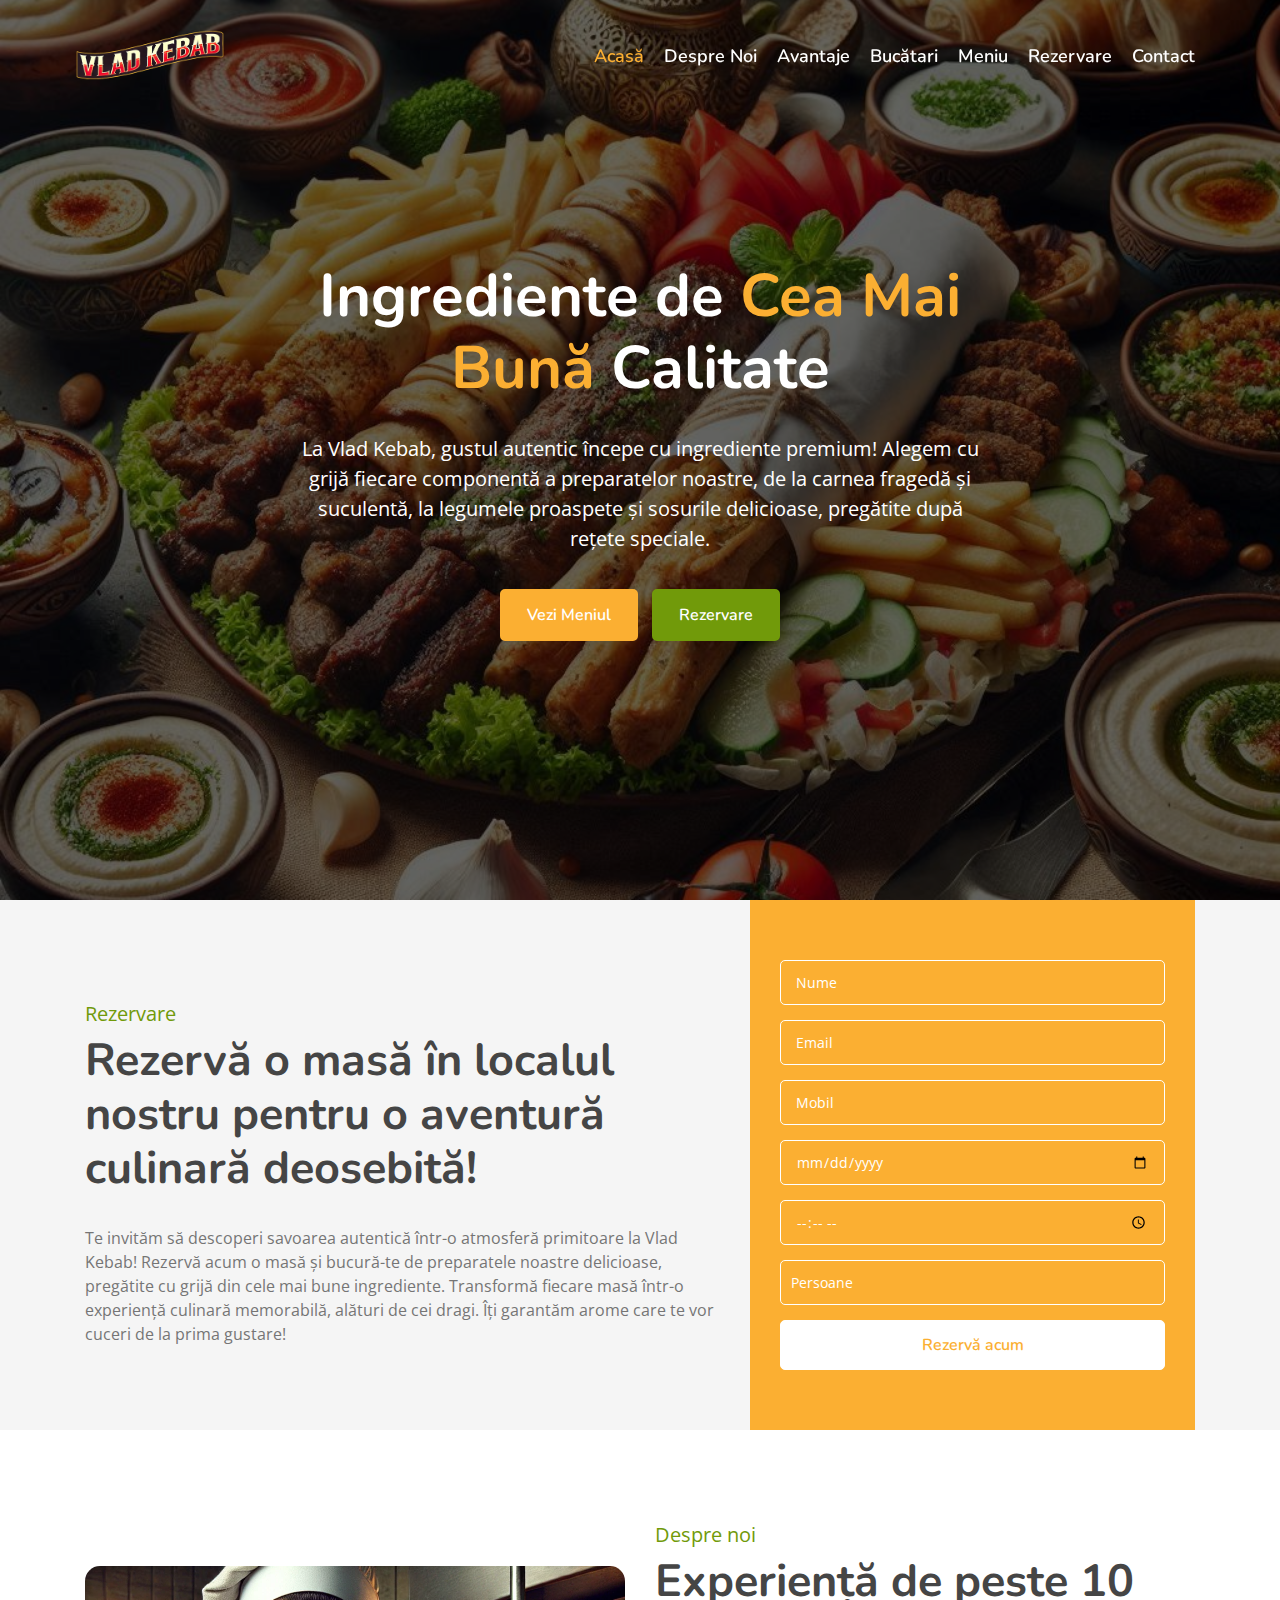
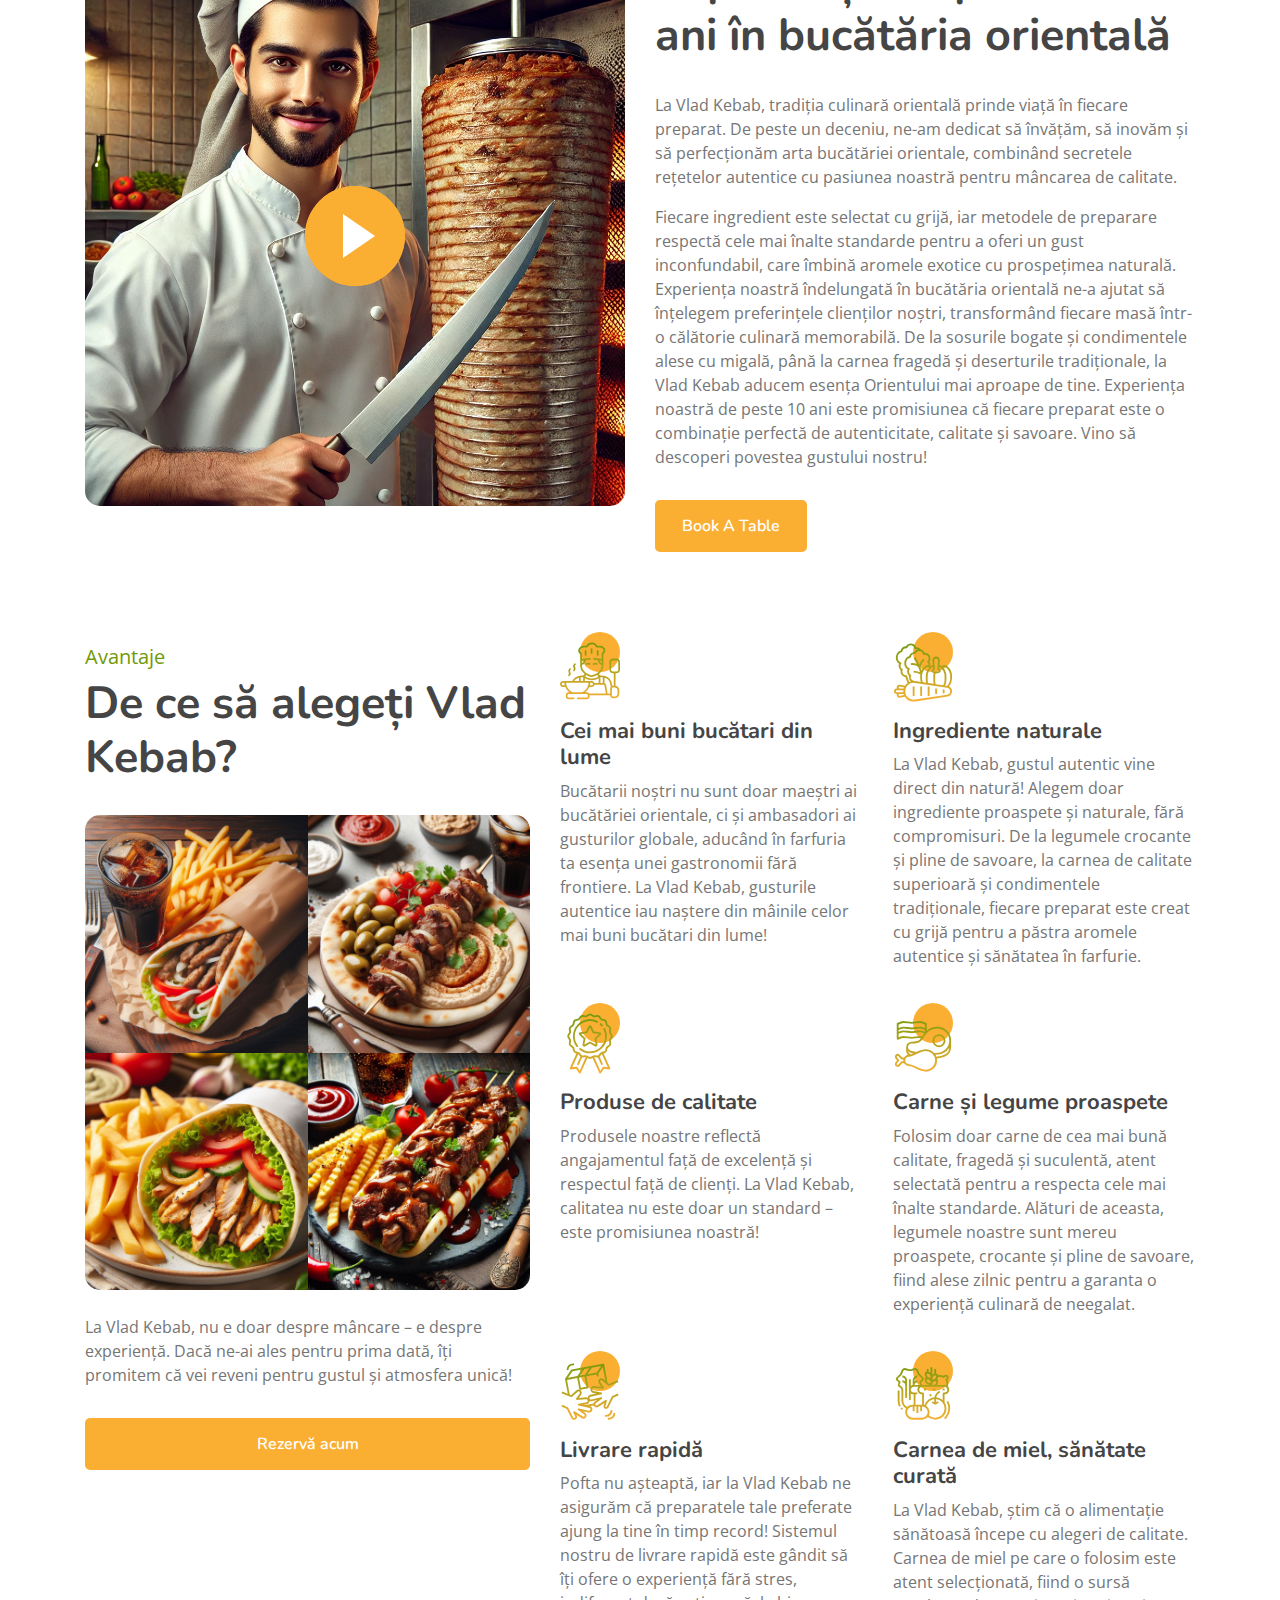
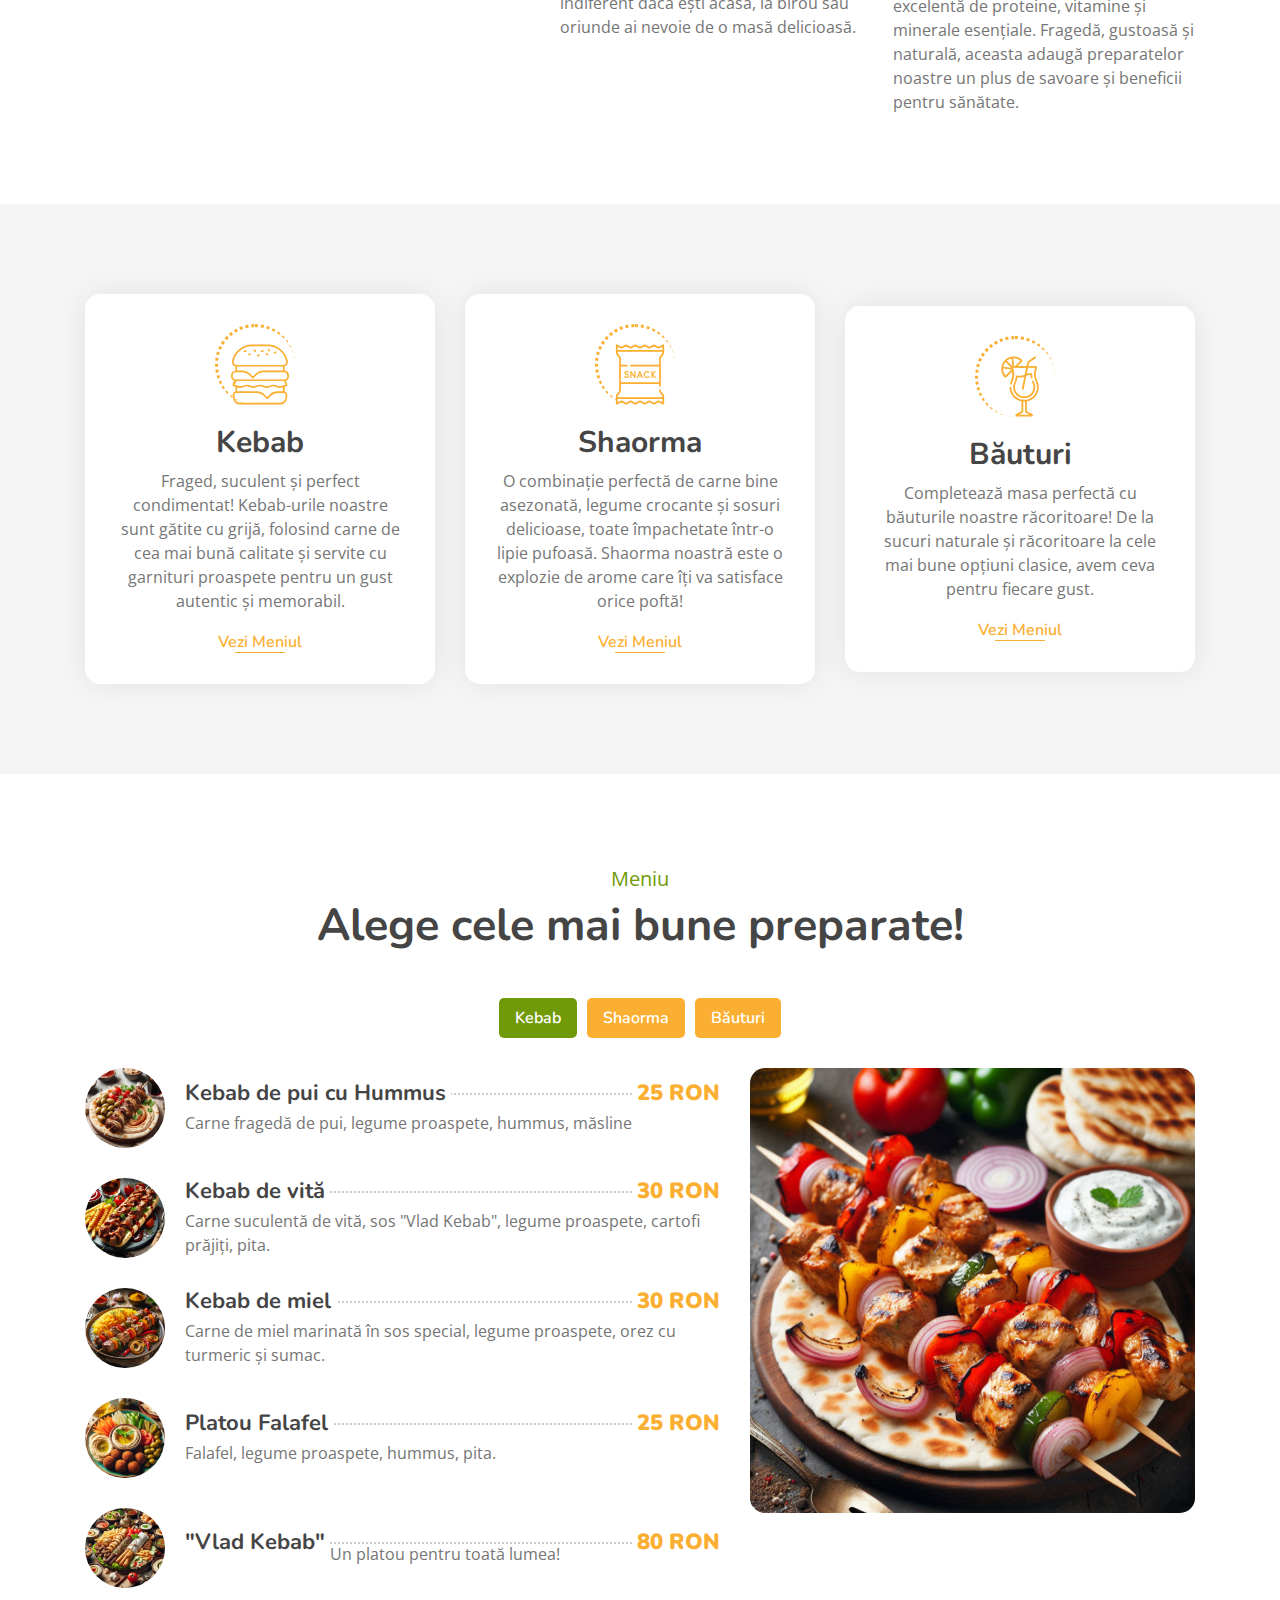
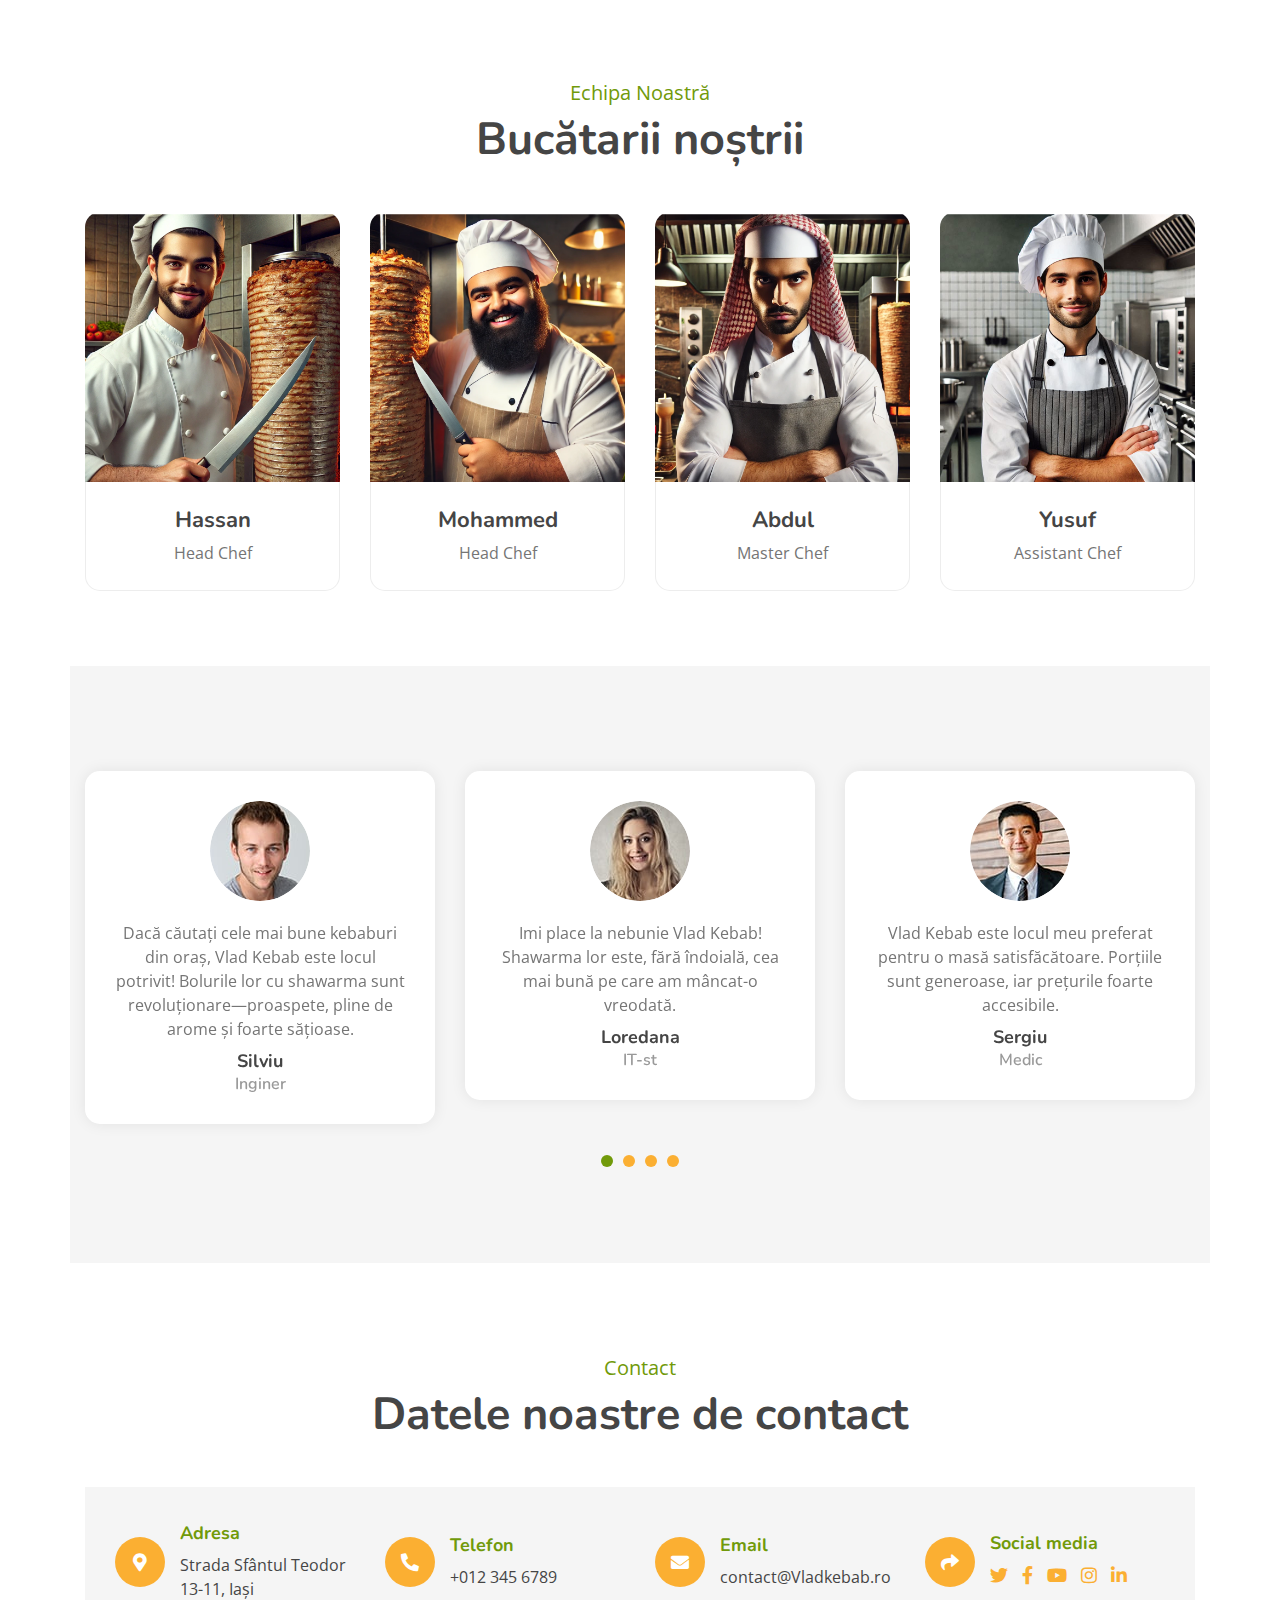
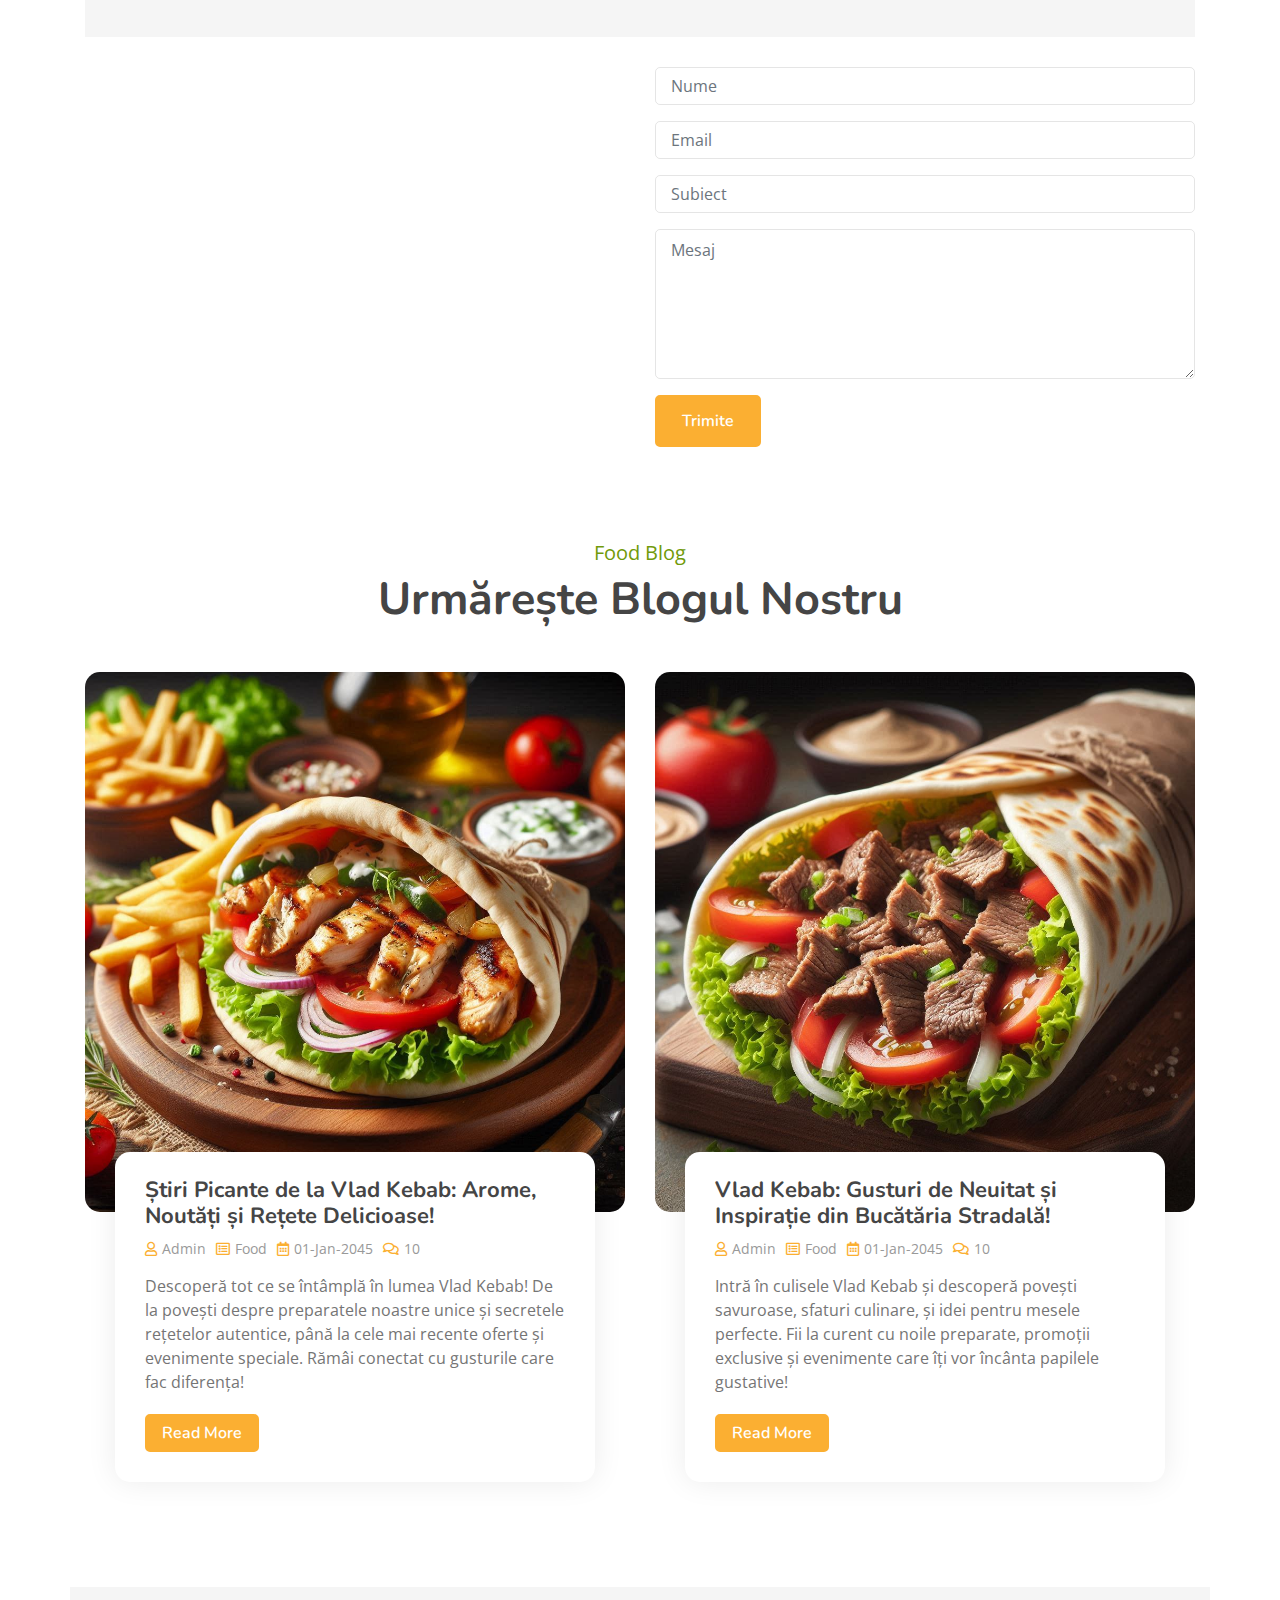
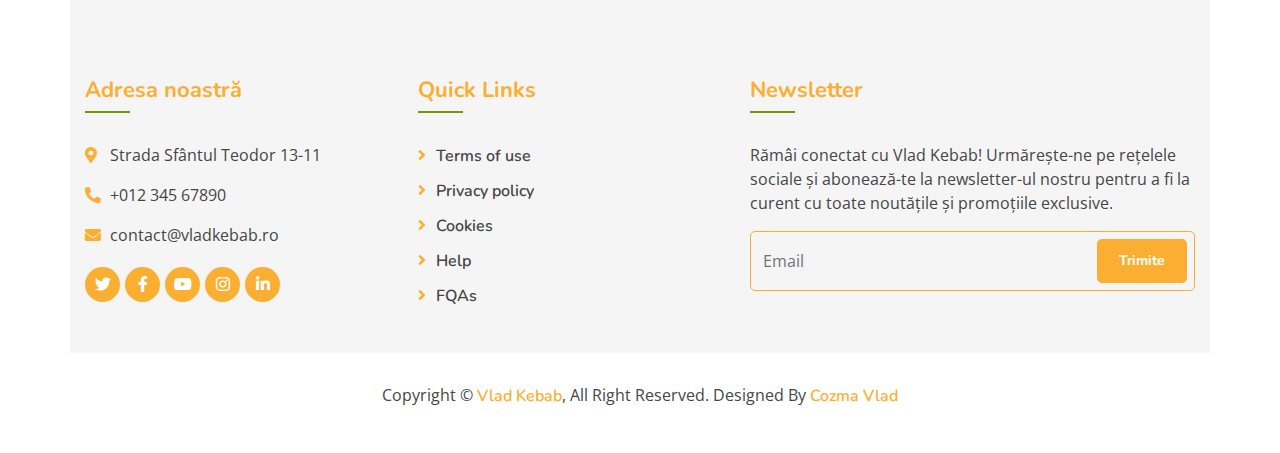
==== index.html @ cf97fac5 "Initial commit" ====
<!DOCTYPE html>
<html lang="en">
  <head>
    <meta charset="utf-8" />
    <title>Vlad Kebab</title>
    <meta content="width=device-width, initial-scale=1.0" name="viewport" />
    <meta content="Free Website Template" name="keywords" />
    <meta content="Free Website Template" name="description" />

    <!-- Favicon -->
    <link href="img/favicon.ico" rel="icon" />

    <!-- Google Font -->
    <link
      href="https://fonts.googleapis.com/css?family=Open+Sans:300,400|Nunito:600,700"
      rel="stylesheet"
    />

    <!-- CSS Libraries -->
    <link
      href="https://stackpath.bootstrapcdn.com/bootstrap/4.4.1/css/bootstrap.min.css"
      rel="stylesheet"
    />
    <link
      href="https://cdnjs.cloudflare.com/ajax/libs/font-awesome/5.10.0/css/all.min.css"
      rel="stylesheet"
    />
    <link href="lib/animate/animate.min.css" rel="stylesheet" />
    <link href="lib/owlcarousel/assets/owl.carousel.min.css" rel="stylesheet" />
    <link href="lib/flaticon/font/flaticon.css" rel="stylesheet" />
    <link
      href="lib/tempusdominus/css/tempusdominus-bootstrap-4.min.css"
      rel="stylesheet"
    />

    <!-- Template Stylesheet -->
    <link href="css/style.css" rel="stylesheet" />
  </head>

  <body>
    <!-- Nav Bar Start -->
    <div class="navbar navbar-expand-lg bg-light navbar-light">
      <div class="container-fluid">
        <img src="img/logo.png" alt="" />
        <button
          type="button"
          class="navbar-toggler"
          data-toggle="collapse"
          data-target="#navbarCollapse"
        >
          <span class="navbar-toggler-icon"></span>
        </button>

        <div
          class="collapse navbar-collapse justify-content-between"
          id="navbarCollapse"
        >
          <div class="navbar-nav ml-auto">
            <a href="index.html" class="nav-item nav-link active">Acasă</a>
            <a href="about.html" class="nav-item nav-link">Despre Noi</a>
            <a href="feature.html" class="nav-item nav-link">Avantaje</a>
            <a href="team.html" class="nav-item nav-link">Bucătari</a>
            <a href="menu.html" class="nav-item nav-link">Meniu</a>
            <a href="booking.html" class="nav-item nav-link">Rezervare</a>
            <a href="contact.html" class="nav-item nav-link">Contact</a>
          </div>
        </div>
      </div>
    </div>
    <!-- Nav Bar End -->

    <!-- Carousel Start -->
    <div class="carousel">
      <div class="container-fluid">
        <div class="owl-carousel">
          <div class="carousel-item">
            <div class="carousel-img">
              <img
                src="img/a table filled with oriental dishes such as shawarma, kebabs, falafel, hummus, baklava.png"
                alt="Image"
              />
            </div>
            <div class="carousel-text">
              <h1>Ingrediente de <span>Cea Mai Bună</span> Calitate</h1>
              <p>
                La Vlad Kebab, gustul autentic începe cu ingrediente premium!
                Alegem cu grijă fiecare componentă a preparatelor noastre, de la
                carnea fragedă și suculentă, la legumele proaspete și sosurile
                delicioase, pregătite după rețete speciale.
              </p>
              <div class="carousel-btn">
                <a class="btn custom-btn" href="menu.html">Vezi Meniul</a>
                <a class="btn custom-btn" href="booking.html">Rezervare</a>
              </div>
            </div>
          </div>
          <div class="carousel-item">
            <div class="carousel-img">
              <img src="img/feast1.webp" alt="Image" />
            </div>
            <div class="carousel-text">
              <h1>Cei <span>Mai Buni</span> Bucătari</h1>
              <p>
                La Vlad Kebab, preparatele delicioase iau naștere din mâinile
                celor mai buni bucătari! Cu experiență, pasiune și atenție la
                detalii, echipa noastră transformă fiecare ingredient într-o
                explozie de arome.
              </p>
              <div class="carousel-btn">
                <a class="btn custom-btn" href="menu.html">Vezi Meniul</a>
                <a class="btn custom-btn" href="booking.html">Rezervare</a>
              </div>
            </div>
          </div>
          <div class="carousel-item">
            <div class="carousel-img">
              <img src="img/feast2.webp" alt="Image" />
            </div>
            <div class="carousel-text">
              <h1>Comandă <span>Rapid</span></h1>
              <p>
                La Vlad Kebab, pofta nu trebuie să aștepte! Cu doar câteva
                clicuri sau un apel telefonic, preparatele tale preferate sunt
                pe drum. Sistemul nostru de comandă rapidă este conceput pentru
                confortul tău, iar livrările sunt mereu prompte. Fie că ești
                acasă, la birou sau în mișcare, savoarea Vlad Kebab ajunge la
                tine în cel mai scurt timp!
              </p>
              <div class="carousel-btn">
                <a class="btn custom-btn" href="menu.html">Vezi Meniul</a>
                <a class="btn custom-btn" href="booking.html">Rezervare</a>
              </div>
            </div>
          </div>
        </div>
      </div>
    </div>
    <!-- Carousel End -->

    <!-- Booking Start -->
    <div class="booking">
      <div class="container">
        <div class="row align-items-center">
          <div class="col-lg-7">
            <div class="booking-content">
              <div class="section-header">
                <p>Rezervare</p>
                <h2>
                  Rezervă o masă în localul nostru pentru o aventură culinară
                  deosebită!
                </h2>
              </div>
              <div class="about-text">
                <p>
                  Te invităm să descoperi savoarea autentică într-o atmosferă
                  primitoare la Vlad Kebab! Rezervă acum o masă și bucură-te de
                  preparatele noastre delicioase, pregătite cu grijă din cele
                  mai bune ingrediente. Transformă fiecare masă într-o
                  experiență culinară memorabilă, alături de cei dragi. Îți
                  garantăm arome care te vor cuceri de la prima gustare!
                </p>
              </div>
            </div>
          </div>
          <div class="col-lg-5">
            <div class="booking-form">
              <form action="booking.php" method="POST">
                <div class="control-group">
                  <input
                    type="text"
                    name="name"
                    class="form-control"
                    placeholder="Nume"
                    required
                  />
                </div>
                <div class="control-group">
                  <input
                    type="email"
                    name="email"
                    class="form-control"
                    placeholder="Email"
                    required
                  />
                </div>
                <div class="control-group">
                  <input
                    type="text"
                    name="phone"
                    class="form-control"
                    placeholder="Mobil"
                    required
                  />
                </div>
                <div class="control-group">
                  <input
                    type="date"
                    name="date"
                    class="form-control"
                    required
                  />
                </div>
                <div class="control-group">
                  <input
                    type="time"
                    name="time"
                    class="form-control"
                    required
                  />
                </div>
                <div class="control-group">
                  <select
                    name="guests"
                    class="custom-select form-control"
                    required
                  >
                    <option selected disabled>Persoane</option>
                    <option value="1">1 Persoană</option>
                    <option value="2">2 Persoane</option>
                    <option value="2">3 Persoane</option>
                    <option value="2">4 Persoane</option>
                    <option value="2">5 Persoane</option>
                    <option value="2">6 Persoane</option>
                    <!-- Add more options as needed -->
                  </select>
                </div>
                <button class="btn custom-btn" type="submit">
                  Rezervă acum
                </button>
              </form>
            </div>
          </div>
        </div>
      </div>
    </div>
    <!-- Booking End -->

    <!-- About Start -->
    <div class="about">
      <div class="container">
        <div class="row align-items-center">
          <div class="col-lg-6">
            <div class="about-img">
              <img src="img/chef1.webp" alt="Image" />
              <button
                type="button"
                class="btn-play"
                data-toggle="modal"
                data-src="https://www.youtube.com/embed/DWRcNpR6Kdc"
                data-target="#videoModal"
              >
                <span></span>
              </button>
            </div>
          </div>
          <div class="col-lg-6">
            <div class="about-content">
              <div class="section-header">
                <p>Despre noi</p>
                <h2>Experiență de peste 10 ani în bucătăria orientală</h2>
              </div>
              <div class="about-text">
                <p>
                  La Vlad Kebab, tradiția culinară orientală prinde viață în
                  fiecare preparat. De peste un deceniu, ne-am dedicat să
                  învățăm, să inovăm și să perfecționăm arta bucătăriei
                  orientale, combinând secretele rețetelor autentice cu pasiunea
                  noastră pentru mâncarea de calitate.
                </p>
                <p>
                  Fiecare ingredient este selectat cu grijă, iar metodele de
                  preparare respectă cele mai înalte standarde pentru a oferi un
                  gust inconfundabil, care îmbină aromele exotice cu prospețimea
                  naturală. Experiența noastră îndelungată în bucătăria
                  orientală ne-a ajutat să înțelegem preferințele clienților
                  noștri, transformând fiecare masă într-o călătorie culinară
                  memorabilă. De la sosurile bogate și condimentele alese cu
                  migală, până la carnea fragedă și deserturile tradiționale, la
                  Vlad Kebab aducem esența Orientului mai aproape de tine.
                  Experiența noastră de peste 10 ani este promisiunea că fiecare
                  preparat este o combinație perfectă de autenticitate, calitate
                  și savoare. Vino să descoperi povestea gustului nostru!
                </p>
                <a class="btn custom-btn" href="">Book A Table</a>
              </div>
            </div>
          </div>
        </div>
      </div>
    </div>
    <!-- About End -->

    <!-- Video Modal Start-->
    <div
      class="modal fade"
      id="videoModal"
      tabindex="-1"
      role="dialog"
      aria-labelledby="exampleModalLabel"
      aria-hidden="true"
    >
      <div class="modal-dialog" role="document">
        <div class="modal-content">
          <div class="modal-body">
            <button
              type="button"
              class="close"
              data-dismiss="modal"
              aria-label="Close"
            >
              <span aria-hidden="true">&times;</span>
            </button>
            <!-- 16:9 aspect ratio -->
            <div class="embed-responsive embed-responsive-16by9">
              <iframe
                class="embed-responsive-item"
                src=""
                id="video"
                allowscriptaccess="always"
                allow="autoplay"
              ></iframe>
            </div>
          </div>
        </div>
      </div>
    </div>
    <!-- Video Modal End -->

    <!-- Feature Start -->
    <div class="feature">
      <div class="container">
        <div class="row">
          <div class="col-lg-5">
            <div class="section-header">
              <p>Avantaje</p>
              <h2>De ce să alegeți Vlad Kebab?</h2>
            </div>
            <div class="feature-text">
              <div class="feature-img">
                <div class="row">
                  <div class="col-6">
                    <img src="img/s1.png" alt="Image" />
                  </div>
                  <div class="col-6">
                    <img src="img/s2.png" alt="Image" />
                  </div>
                  <div class="col-6">
                    <img src="img/s3.png" alt="Image" />
                  </div>
                  <div class="col-6">
                    <img src="img/s4.png" alt="Image" />
                  </div>
                </div>
              </div>
              <p>
                La Vlad Kebab, nu e doar despre mâncare – e despre experiență.
                Dacă ne-ai ales pentru prima dată, îți promitem că vei reveni
                pentru gustul și atmosfera unică!
              </p>
              <a class="btn custom-btn" href="">Rezervă acum</a>
            </div>
          </div>
          <div class="col-lg-7">
            <div class="row">
              <div class="col-sm-6">
                <div class="feature-item">
                  <i class="flaticon-cooking"></i>
                  <h3>Cei mai buni bucătari din lume</h3>
                  <p>
                    Bucătarii noștri nu sunt doar maeștri ai bucătăriei
                    orientale, ci și ambasadori ai gusturilor globale, aducând
                    în farfuria ta esența unei gastronomii fără frontiere. La
                    Vlad Kebab, gusturile autentice iau naștere din mâinile
                    celor mai buni bucătari din lume!
                  </p>
                </div>
              </div>
              <div class="col-sm-6">
                <div class="feature-item">
                  <i class="flaticon-vegetable"></i>
                  <h3>Ingrediente naturale</h3>
                  <p>
                    La Vlad Kebab, gustul autentic vine direct din natură!
                    Alegem doar ingrediente proaspete și naturale, fără
                    compromisuri. De la legumele crocante și pline de savoare,
                    la carnea de calitate superioară și condimentele
                    tradiționale, fiecare preparat este creat cu grijă pentru a
                    păstra aromele autentice și sănătatea în farfurie.
                  </p>
                </div>
              </div>
            </div>
            <div class="row">
              <div class="col-sm-6">
                <div class="feature-item">
                  <i class="flaticon-medal"></i>
                  <h3>Produse de calitate</h3>
                  <p>
                    Produsele noastre reflectă angajamentul față de excelență și
                    respectul față de clienți. La Vlad Kebab, calitatea nu este
                    doar un standard – este promisiunea noastră!
                  </p>
                </div>
              </div>
              <div class="col-sm-6">
                <div class="feature-item">
                  <i class="flaticon-meat"></i>
                  <h3>Carne și legume proaspete</h3>
                  <p>
                    Folosim doar carne de cea mai bună calitate, fragedă și
                    suculentă, atent selectată pentru a respecta cele mai înalte
                    standarde. Alături de aceasta, legumele noastre sunt mereu
                    proaspete, crocante și pline de savoare, fiind alese zilnic
                    pentru a garanta o experiență culinară de neegalat.
                  </p>
                </div>
              </div>
            </div>
            <div class="row">
              <div class="col-sm-6">
                <div class="feature-item">
                  <i class="flaticon-courier"></i>
                  <h3>Livrare rapidă</h3>
                  <p>
                    Pofta nu așteaptă, iar la Vlad Kebab ne asigurăm că
                    preparatele tale preferate ajung la tine în timp record!
                    Sistemul nostru de livrare rapidă este gândit să îți ofere o
                    experiență fără stres, indiferent dacă ești acasă, la birou
                    sau oriunde ai nevoie de o masă delicioasă.
                  </p>
                </div>
              </div>
              <div class="col-sm-6">
                <div class="feature-item">
                  <i class="flaticon-fruits-and-vegetables"></i>
                  <h3>Carnea de miel, sănătate curată</h3>
                  <p>
                    La Vlad Kebab, știm că o alimentație sănătoasă începe cu
                    alegeri de calitate. Carnea de miel pe care o folosim este
                    atent selecționată, fiind o sursă excelentă de proteine,
                    vitamine și minerale esențiale. Fragedă, gustoasă și
                    naturală, aceasta adaugă preparatelor noastre un plus de
                    savoare și beneficii pentru sănătate.
                  </p>
                </div>
              </div>
            </div>
          </div>
        </div>
      </div>
    </div>
    <!-- Feature End -->

    <!-- Food Start -->
    <div class="food">
      <div class="container">
        <div class="row align-items-center">
          <div class="col-md-4">
            <div class="food-item">
              <i class="flaticon-burger"></i>
              <h2>Kebab</h2>
              <p>
                Fraged, suculent și perfect condimentat! Kebab-urile noastre sunt gătite cu grijă, folosind carne de cea mai bună calitate și servite cu garnituri proaspete pentru un gust autentic și memorabil.
              </p>
              <a href="menu.html">Vezi Meniul</a>
            </div>
          </div>
          <div class="col-md-4">
            <div class="food-item">
              <i class="flaticon-snack"></i>
              <h2>Shaorma</h2>
              <p>
                O combinație perfectă de carne bine asezonată, legume crocante și sosuri delicioase, toate împachetate într-o lipie pufoasă. Shaorma noastră este o explozie de arome care îți va satisface orice poftă!
              </p>
              <a href="menu.html">Vezi Meniul</a>
            </div>
          </div>
          <div class="col-md-4">
            <div class="food-item">
              <i class="flaticon-cocktail"></i>
              <h2>Băuturi</h2>
              <p>
                Completează masa perfectă cu băuturile noastre răcoritoare! De la sucuri naturale și răcoritoare la cele mai bune opțiuni clasice, avem ceva pentru fiecare gust.
              </p>
              <a href="menu.html">Vezi Meniul</a>
            </div>
          </div>
        </div>
      </div>
    </div>
    <!-- Food End -->

    <!-- Menu Start -->
    <div class="menu">
      <div class="container">
        <div class="section-header text-center">
          <p>Meniu</p>
          <h2>Alege cele mai bune preparate!</h2>
        </div>
        <div class="menu-tab">
          <ul class="nav nav-pills justify-content-center">
            <li class="nav-item">
              <a class="nav-link active" data-toggle="pill" href="#burgers"
                >Kebab</a
              >
            </li>
            <li class="nav-item">
              <a class="nav-link" data-toggle="pill" href="#snacks">Shaorma</a>
            </li>
            <li class="nav-item">
              <a class="nav-link" data-toggle="pill" href="#beverages"
                >Băuturi</a
              >
            </li>
          </ul>
          <div class="tab-content">
            <div id="burgers" class="container tab-pane active">
              <div class="row">
                <div class="col-lg-7 col-md-12">
                  <div class="menu-item">
                    <div class="menu-img">
                      <img src="img/s2.png" alt="Image" />
                    </div>
                    <div class="menu-text">
                      <h3>
                        <span>Kebab de pui cu Hummus</span>
                        <strong>25 RON</strong>
                      </h3>
                      <p>
                        Carne fragedă de pui, legume proaspete, hummus, măsline
                      </p>
                    </div>
                  </div>
                  <div class="menu-item">
                    <div class="menu-img">
                      <img src="img/s4.png" alt="Image" />
                    </div>
                    <div class="menu-text">
                      <h3>
                        <span>Kebab de vită</span> <strong>30 RON</strong>
                      </h3>
                      <p>
                        Carne suculentă de vită, sos "Vlad Kebab", legume
                        proaspete, cartofi prăjiți, pita.
                      </p>
                    </div>
                  </div>
                  <div class="menu-item">
                    <div class="menu-img">
                      <img src="img/s6.png" alt="Image" />
                    </div>
                    <div class="menu-text">
                      <h3>
                        <span>Kebab de miel</span>
                        <strong>30 RON</strong>
                      </h3>
                      <p>
                        Carne de miel marinată în sos special, legume proaspete,
                        orez cu turmeric și sumac.
                      </p>
                    </div>
                  </div>
                  <div class="menu-item">
                    <div class="menu-img">
                      <img src="img/f1.png" alt="Image" />
                    </div>
                    <div class="menu-text">
                      <h3>
                        <span>Platou Falafel</span> <strong>25 RON</strong>
                      </h3>
                      <p>Falafel, legume proaspete, hummus, pita.</p>
                    </div>
                  </div>
                  <div class="menu-item">
                    <div class="menu-img">
                      <img
                        src="img/a table filled with oriental dishes such as shawarma, kebabs, falafel, hummus, baklava.png"
                        alt="Image"
                      />
                    </div>
                    <div class="menu-text">
                      <h3>
                        <span>"Vlad Kebab"</span>
                        <strong>80 RON</strong>
                      </h3>
                      <p>Un platou pentru toată lumea!</p>
                    </div>
                  </div>
                </div>
                <div class="col-lg-5 d-none d-lg-block">
                  <img src="img/k2.png" alt="Image" />
                </div>
              </div>
            </div>
            <div id="snacks" class="container tab-pane fade">
              <div class="row">
                <div class="col-lg-7 col-md-12">
                  <div class="menu-item">
                    <div class="menu-img">
                      <img src="img/s3.png" alt="Image" />
                    </div>
                    <div class="menu-text">
                      <h3>
                        <span>Shaorma de pui</span>
                        <strong>19 RON</strong>
                      </h3>
                      <p>
                        Carne de pui, legume proaspete, maioneză cu usturoi,
                        lipie, cartofi prăjiți.
                      </p>
                    </div>
                  </div>
                  <div class="menu-item">
                    <div class="menu-img">
                      <img src="img/s5.png" alt="Image" />
                    </div>
                    <div class="menu-text">
                      <h3>
                        <span>Shaorma de vită</span> <strong>21 RON</strong>
                      </h3>
                      <p>
                        Lorem ipsum dolor sit amet elit. Phasel nec preti facil
                      </p>
                    </div>
                  </div>
                  <div class="menu-item">
                    <div class="menu-img">
                      <img src="img/s7.png" alt="Image" />
                    </div>
                    <div class="menu-text">
                      <h3>
                        <span>Shaorma mix</span>
                        <strong>21 RON</strong>
                      </h3>
                      <p>
                        Lorem ipsum dolor sit amet elit. Phasel nec preti facil
                      </p>
                    </div>
                  </div>
                  <div class="menu-item">
                    <div class="menu-img">
                      <img src="img/s8.png" alt="Image" />
                    </div>
                    <div class="menu-text">
                      <h3>
                        <span>Shaorma de oaie</span>
                        <strong>21 RON</strong>
                      </h3>
                      <p>
                        Lorem ipsum dolor sit amet elit. Phasel nec preti facil
                      </p>
                    </div>
                  </div>
                </div>
                <div class="col-lg-5 d-none d-lg-block">
                  <img src="img/s5.png" alt="Image" />
                </div>
              </div>
            </div>
            <div id="beverages" class="container tab-pane fade">
              <div class="row">
                <div class="col-lg-7 col-md-12">
                  <div class="menu-item">
                    <div class="menu-img">
                      <img src="img/b1.png" alt="Image" />
                    </div>
                    <div class="menu-text">
                      <h3><span>Coca Cola</span> <strong>10 RON</strong></h3>
                      <p></p>
                    </div>
                  </div>
                  <div class="menu-item">
                    <div class="menu-img">
                      <img src="img/b2.png" alt="Image" />
                    </div>
                    <div class="menu-text">
                      <h3><span>Mountain Dew</span> <strong>10 RON</strong></h3>
                      <p></p>
                    </div>
                  </div>
                  <div class="menu-item">
                    <div class="menu-img">
                      <img src="img/b3.png" alt="Image" />
                    </div>
                    <div class="menu-text">
                      <h3><span>Fanta</span> <strong>10 RON</strong></h3>
                      <p></p>
                    </div>
                  </div>
                  <div class="menu-item">
                    <div class="menu-img">
                      <img src="img/b4.png" alt="Image" />
                    </div>
                    <div class="menu-text">
                      <h3>
                        <span>Gatorade</span>
                        <strong>10 RON</strong>
                      </h3>
                      <p></p>
                    </div>
                  </div>
                  <div class="menu-item">
                    <div class="menu-img">
                      <img src="img/b5.png" alt="Image" />
                    </div>
                    <div class="menu-text">
                      <h3>
                        <span>Suc de rodii</span>
                        <strong>10 RON</strong>
                      </h3>
                      <p></p>
                    </div>
                  </div>
                </div>
                <div class="col-lg-5 d-none d-lg-block">
                  <img src="img/b3.png" alt="Image" />
                </div>
              </div>
            </div>
          </div>
        </div>
      </div>
    </div>
    <!-- Menu End -->

    <!-- Team Start -->
    <div class="team">
      <div class="container">
        <div class="section-header text-center">
          <p>Echipa Noastră</p>
          <h2>Bucătarii noștrii</h2>
        </div>
        <div class="row">
          <div class="col-lg-3 col-md-6">
            <div class="team-item">
              <div class="team-img">
                <img src="img/chef1.webp" alt="Image" />
                <div class="team-social">
                  <a href=""><i class="fab fa-twitter"></i></a>
                  <a href=""><i class="fab fa-facebook-f"></i></a>
                  <a href=""><i class="fab fa-linkedin-in"></i></a>
                  <a href=""><i class="fab fa-instagram"></i></a>
                </div>
              </div>
              <div class="team-text">
                <h2>Hassan</h2>
                <p>Head Chef</p>
              </div>
            </div>
          </div>
          <div class="col-lg-3 col-md-6">
            <div class="team-item">
              <div class="team-img">
                <img src="img/chef2.webp" alt="Image" />
                <div class="team-social">
                  <a href=""><i class="fab fa-twitter"></i></a>
                  <a href=""><i class="fab fa-facebook-f"></i></a>
                  <a href=""><i class="fab fa-linkedin-in"></i></a>
                  <a href=""><i class="fab fa-instagram"></i></a>
                </div>
              </div>
              <div class="team-text">
                <h2>Mohammed</h2>
                <p>Head Chef</p>
              </div>
            </div>
          </div>
          <div class="col-lg-3 col-md-6">
            <div class="team-item">
              <div class="team-img">
                <img src="img/chef3.webp" alt="Image" />
                <div class="team-social">
                  <a href=""><i class="fab fa-twitter"></i></a>
                  <a href=""><i class="fab fa-facebook-f"></i></a>
                  <a href=""><i class="fab fa-linkedin-in"></i></a>
                  <a href=""><i class="fab fa-instagram"></i></a>
                </div>
              </div>
              <div class="team-text">
                <h2>Abdul</h2>
                <p>Master Chef</p>
              </div>
            </div>
          </div>
          <div class="col-lg-3 col-md-6">
            <div class="team-item">
              <div class="team-img">
                <img src="img/chef4.png" alt="Image" />
                <div class="team-social">
                  <a href=""><i class="fab fa-twitter"></i></a>
                  <a href=""><i class="fab fa-facebook-f"></i></a>
                  <a href=""><i class="fab fa-linkedin-in"></i></a>
                  <a href=""><i class="fab fa-instagram"></i></a>
                </div>
              </div>
              <div class="team-text">
                <h2>Yusuf</h2>
                <p>Assistant Chef</p>
              </div>
            </div>
          </div>
              
    <!-- Team End -->

    <!-- Testimonial Start -->
    <div class="testimonial">
      <div class="container">
        <div class="owl-carousel testimonials-carousel">
          <div class="testimonial-item">
            <div class="testimonial-img">
              <img src="img/testimonial-1.jpg" alt="Image" />
            </div>
            <p>
              Imi place la nebunie Vlad Kebab! Shawarma lor este, fără îndoială, cea mai bună pe care am mâncat-o vreodată.
            </p>
            <h2>Loredana</h2>
            <h3>IT-st</h3>
          </div>
          <div class="testimonial-item">
            <div class="testimonial-img">
              <img src="img/testimonial-2.jpg" alt="Image" />
            </div>
            <p>
              Vlad Kebab este locul meu preferat pentru o masă satisfăcătoare. Porțiile sunt generoase, iar prețurile foarte accesibile.
            </p>
            <h2>Sergiu</h2>
            <h3>Medic</h3>
          </div>
          <div class="testimonial-item">
            <div class="testimonial-img">
              <img src="img/testimonial-3.jpg" alt="Image" />
            </div>
            <p>
              Acest loc este extraordinar! Am încercat Vlad Kebab pentru prima dată săptămâna trecută și deja m-am întors de două ori.
            </p>
            <h2>Mariana</h2>
            <h3>Coafeză</h3>
          </div>
          <div class="testimonial-item">
            <div class="testimonial-img">
              <img src="img/testimonial-4.jpg" alt="Image" />
            </div>
            <p>
              Dacă căutați cele mai bune kebaburi din oraș, Vlad Kebab este locul potrivit! Bolurile lor cu shawarma sunt revoluționare—proaspete, pline de arome și foarte sățioase.
            </p>
            <h2>Silviu</h2>
            <h3>Inginer</h3>
          </div>
        </div>
      </div>
    </div>
    <!-- Testimonial End -->

    <!-- Contact Start -->
    <div class="contact">
      <div class="container">
        <div class="section-header text-center">
          <p>Contact</p>
          <h2>Datele noastre de contact</h2>
        </div>
        <div class="row align-items-center contact-information">
          <div class="col-md-6 col-lg-3">
            <div class="contact-info">
              <div class="contact-icon">
                <i class="fa fa-map-marker-alt"></i>
              </div>
              <div class="contact-text">
                <h3>Adresa</h3>
                <p>Strada Sfântul Teodor 13-11, Iași</p>
              </div>
            </div>
          </div>
          <div class="col-md-6 col-lg-3">
            <div class="contact-info">
              <div class="contact-icon">
                <i class="fa fa-phone-alt"></i>
              </div>
              <div class="contact-text">
                <h3>Telefon</h3>
                <p>+012 345 6789</p>
              </div>
            </div>
          </div>
          <div class="col-md-6 col-lg-3">
            <div class="contact-info">
              <div class="contact-icon">
                <i class="fa fa-envelope"></i>
              </div>
              <div class="contact-text">
                <h3>Email</h3>
                <p>contact@Vladkebab.ro</p>
              </div>
            </div>
          </div>
          <div class="col-md-6 col-lg-3">
            <div class="contact-info">
              <div class="contact-icon">
                <i class="fa fa-share"></i>
              </div>
              <div class="contact-text">
                <h3>Social media</h3>
                <div class="contact-social">
                  <a href=""><i class="fab fa-twitter"></i></a>
                  <a href=""><i class="fab fa-facebook-f"></i></a>
                  <a href=""><i class="fab fa-youtube"></i></a>
                  <a href=""><i class="fab fa-instagram"></i></a>
                  <a href=""><i class="fab fa-linkedin-in"></i></a>
                </div>
              </div>
            </div>
          </div>
        </div>
        <div class="row contact-form">
          <div class="col-md-6">
            <iframe
              src="https://www.google.com/maps/embed?pb=!1m18!1m12!1m3!1d678.1329582964951!2d27.5857847695643!3d47.167022909965446!2m3!1f0!2f0!3f0!3m2!1i1024!2i768!4f13.1!3m3!1m2!1s0x40cafb7948bce381%3A0xd23d61a464cb5774!2sStrada%20Sf%C3%A2ntul%20Teodor%2013-11%2C%20Ia%C8%99i%20700259!5e0!3m2!1sro!2sro!4v1732447714756!5m2!1sro!2sro"
              frameborder="0"
              style="border: 0"
              allowfullscreen=""
              aria-hidden="false"
              tabindex="0"
            ></iframe>
          </div>
          <div class="col-md-6">
            <div id="success"></div>
            <form name="sentMessage" id="contactForm" novalidate="novalidate">
              <div class="control-group">
                <input
                  type="text"
                  class="form-control"
                  id="name"
                  placeholder="Nume"
                  required="required"
                  data-validation-required-message="Please enter your name"
                />
                <p class="help-block text-danger"></p>
              </div>
              <div class="control-group">
                <input
                  type="email"
                  class="form-control"
                  id="email"
                  placeholder="Email"
                  required="required"
                  data-validation-required-message="Please enter your email"
                />
                <p class="help-block text-danger"></p>
              </div>
              <div class="control-group">
                <input
                  type="text"
                  class="form-control"
                  id="subject"
                  placeholder="Subiect"
                  required="required"
                  data-validation-required-message="Please enter a subject"
                />
                <p class="help-block text-danger"></p>
              </div>
              <div class="control-group">
                <textarea
                  class="form-control"
                  id="message"
                  placeholder="Mesaj"
                  required="required"
                  data-validation-required-message="Please enter your message"
                ></textarea>
                <p class="help-block text-danger"></p>
              </div>
              <div>
                <button
                  class="btn custom-btn"
                  type="submit"
                  id="sendMessageButton"
                >
                  Trimite
                </button>
              </div>
            </form>
          </div>
        </div>
      </div>
    </div>
    <!-- Contact End -->

    <!-- Blog Start -->
    <div class="blog">
      <div class="container">
        <div class="section-header text-center">
          <p>Food Blog</p>
          <h2>Urmărește Blogul Nostru</h2>
        </div>
        <div class="row">
          <div class="col-md-6">
            <div class="blog-item">
              <div class="blog-img">
                <img src="img/s5.png" alt="Blog" />
              </div>
              <div class="blog-content">
                <h2 class="blog-title">Știri Picante de la Vlad Kebab: Arome, Noutăți și Rețete Delicioase!</h2>
                <div class="blog-meta">
                  <p><i class="far fa-user"></i>Admin</p>
                  <p><i class="far fa-list-alt"></i>Food</p>
                  <p><i class="far fa-calendar-alt"></i>01-Jan-2045</p>
                  <p><i class="far fa-comments"></i>10</p>
                </div>
                <div class="blog-text">
                  <p>
                    Descoperă tot ce se întâmplă în lumea Vlad Kebab! De la povești despre preparatele noastre unice și secretele rețetelor autentice, până la cele mai recente oferte și evenimente speciale. Rămâi conectat cu gusturile care fac diferența!
                  </p>
                  <a class="btn custom-btn" href="">Read More</a>
                </div>
              </div>
            </div>
          </div>
          <div class="col-md-6">
            <div class="blog-item">
              <div class="blog-img">
                <img src="img/s8.png" alt="Blog" />
              </div>
              <div class="blog-content">
                <h2 class="blog-title">Vlad Kebab: Gusturi de Neuitat și Inspirație din Bucătăria Stradală!</h2>
                <div class="blog-meta">
                  <p><i class="far fa-user"></i>Admin</p>
                  <p><i class="far fa-list-alt"></i>Food</p>
                  <p><i class="far fa-calendar-alt"></i>01-Jan-2045</p>
                  <p><i class="far fa-comments"></i>10</p>
                </div>
                <div class="blog-text">
                  <p>
                    Intră în culisele Vlad Kebab și descoperă povești savuroase, sfaturi culinare, și idei pentru mesele perfecte. Fii la curent cu noile preparate, promoții exclusive și evenimente care îți vor încânta papilele gustative!
                  </p>
                  <a class="btn custom-btn" href="">Read More</a>
                </div>
              </div>
            </div>
          </div>
        </div>
      </div>
    </div>
    <!-- Blog End -->

    <!-- Footer Start -->
    <div class="footer">
      <div class="container">
        <div class="row">
          <div class="col-lg-7">
            <div class="row">
              <div class="col-md-6">
                <div class="footer-contact">
                  <h2>Adresa noastră</h2>
                  <p>
                    <i class="fa fa-map-marker-alt"></i>Strada Sfântul Teodor
                    13-11
                  </p>
                  <p><i class="fa fa-phone-alt"></i>+012 345 67890</p>
                  <p><i class="fa fa-envelope"></i>contact@vladkebab.ro</p>
                  <div class="footer-social">
                    <a href=""><i class="fab fa-twitter"></i></a>
                    <a href=""><i class="fab fa-facebook-f"></i></a>
                    <a href=""><i class="fab fa-youtube"></i></a>
                    <a href=""><i class="fab fa-instagram"></i></a>
                    <a href=""><i class="fab fa-linkedin-in"></i></a>
                  </div>
                </div>
              </div>
              <div class="col-md-6">
                <div class="footer-link">
                  <h2>Quick Links</h2>
                  <a href="">Terms of use</a>
                  <a href="">Privacy policy</a>
                  <a href="">Cookies</a>
                  <a href="">Help</a>
                  <a href="">FQAs</a>
                </div>
              </div>
            </div>
          </div>
          <div class="col-lg-5">
            <div class="footer-newsletter">
              <h2>Newsletter</h2>
              <p>
                Rămâi conectat cu Vlad Kebab! Urmărește-ne pe rețelele sociale și abonează-te la newsletter-ul nostru pentru a fi la curent cu toate noutățile și promoțiile exclusive.
              </p>
              <div class="form">
                <input class="form-control" placeholder="Email" />
                <button class="btn custom-btn">Trimite</button>
              </div>
            </div>
          </div>
        </div>
      </div>
      <div class="copyright">
        <div class="container">
          <p>
            Copyright &copy; <a href="#">Vlad Kebab</a>, All Right Reserved.
          </p>
          <p>Designed By <a href="#">Cozma Vlad</a></p>
        </div>
      </div>
    </div>
    <!-- Footer End -->

    <a href="#" class="back-to-top"><i class="fa fa-chevron-up"></i></a>

    <!-- JavaScript Libraries -->
    <script src="https://code.jquery.com/jquery-3.4.1.min.js"></script>
    <script src="https://stackpath.bootstrapcdn.com/bootstrap/4.4.1/js/bootstrap.bundle.min.js"></script>
    <script src="lib/easing/easing.min.js"></script>
    <script src="lib/owlcarousel/owl.carousel.min.js"></script>
    <script src="lib/tempusdominus/js/moment.min.js"></script>
    <script src="lib/tempusdominus/js/moment-timezone.min.js"></script>
    <script src="lib/tempusdominus/js/tempusdominus-bootstrap-4.min.js"></script>

    <!-- Contact Javascript File -->
    <script src="mail/jqBootstrapValidation.min.js"></script>
    <script src="mail/contact.js"></script>

    <!-- Template Javascript -->
    <script src="js/main.js"></script>
  </body>
</html>
---- lib/flaticon/font/flaticon.css ----
/*
  	Flaticon icon font: Flaticon
  	Creation date: 19/09/2020 16:59
  	*/

@font-face {
  font-family: "Flaticon";
  src: url("./Flaticon.eot");
  src: url("./Flaticon.eot?#iefix") format("embedded-opentype"),
       url("./Flaticon.woff2") format("woff2"),
       url("./Flaticon.woff") format("woff"),
       url("./Flaticon.ttf") format("truetype"),
       url("./Flaticon.svg#Flaticon") format("svg");
  font-weight: normal;
  font-style: normal;
}

@media screen and (-webkit-min-device-pixel-ratio:0) {
  @font-face {
    font-family: "Flaticon";
    src: url("./Flaticon.svg#Flaticon") format("svg");
  }
}

[class^="flaticon-"]:before, [class*=" flaticon-"]:before,
[class^="flaticon-"]:after, [class*=" flaticon-"]:after {   
  font-family: Flaticon;
        font-size: 20px;
font-style: normal;
margin-left: 20px;
}

.flaticon-burger:before { content: "\f100"; }
.flaticon-fast-food:before { content: "\f101"; }
.flaticon-snack:before { content: "\f102"; }
.flaticon-cocktail:before { content: "\f103"; }
.flaticon-vegetable:before { content: "\f104"; }
.flaticon-meat:before { content: "\f105"; }
.flaticon-medal:before { content: "\f106"; }
.flaticon-fruits-and-vegetables:before { content: "\f107"; }
.flaticon-cooking:before { content: "\f108"; }
.flaticon-courier:before { content: "\f109"; }
---- css/style.css ----
/*******************************/
/********* General CSS *********/
/*******************************/
body {
  color: #757575;
  background: #ffffff;
  font-family: "open sans", sans-serif;
}

h1,
h2,
h3,
h4,
h5,
h6 {
  color: #454545;
  font-family: "Nunito", sans-serif;
}

a {
  font-family: "Nunito", sans-serif;
  font-weight: 600;
  color: #fbaf32;
  transition: 0.3s;
}

a:hover,
a:active,
a:focus {
  color: #719a0a;
  outline: none;
  text-decoration: none;
}

.btn.custom-btn {
  padding: 12px 25px;
  font-family: "Nunito", sans-serif;
  font-size: 16px;
  font-weight: 600;
  color: #ffffff;
  background: #fbaf32;
  border: 2px solid #fbaf32;
  border-radius: 5px;
  transition: 0.5s;
}

.btn.custom-btn:hover {
  color: #fbaf32;
  background: transparent;
}

.btn.custom-btn:focus,
.form-control:focus,
.custom-select:focus {
  box-shadow: none;
}

.container-fluid {
  max-width: 1366px;
}

.container-fluid img {
  width: 150px;
  height: 50px;
}

.back-to-top {
  position: fixed;
  display: none;
  background: #fbaf32;
  width: 44px;
  height: 44px;
  text-align: center;
  line-height: 1;
  font-size: 22px;
  right: 15px;
  bottom: 15px;
  border-radius: 5px;
  transition: background 0.5s;
  z-index: 9;
}

.back-to-top i {
  color: #ffffff;
  padding-top: 10px;
}

.back-to-top:hover {
  background: #719a0a;
}

[class^="flaticon-"]:before,
[class*=" flaticon-"]:before,
[class^="flaticon-"]:after,
[class*=" flaticon-"]:after {
  font-size: inherit;
  margin-left: 0;
}

/**********************************/
/*********** Nav Bar CSS **********/
/**********************************/
.navbar {
  position: relative;
  transition: 0.5s;
  z-index: 999;
}

.navbar.nav-sticky {
  position: fixed;
  top: 0;
  width: 100%;
  box-shadow: 0 2px 5px rgba(0, 0, 0, 0.3);
}

.navbar .navbar-brand {
  margin: 0;
  color: #fbaf32;
  font-size: 45px;
  line-height: 0px;
  font-weight: 700;
  font-family: "Nunito", sans-serif;
  transition: 0.5s;
}

.navbar .navbar-brand span {
  color: #719a0a;
}

.navbar .navbar-brand:hover {
  color: #fbaf32;
}

.navbar .navbar-brand:hover span {
  color: #fbaf32;
}

.navbar .navbar-brand img {
  max-width: 100%;
  max-height: 40px;
}

.navbar .dropdown-menu {
  margin-top: 0;
  border: 0;
  border-radius: 0;
  background: #f8f9fa;
}

@media (min-width: 992px) {
  .navbar {
    position: absolute;
    width: 100%;
    padding: 30px 60px;
    background: transparent !important;
    z-index: 9;
  }

  .navbar.nav-sticky {
    padding: 10px 60px;
    background: #ffffff !important;
  }

  .navbar .navbar-brand {
    color: #fbaf32;
  }

  .navbar.nav-sticky .navbar-brand {
    color: #fbaf32;
  }

  .navbar-light .navbar-nav .nav-link,
  .navbar-light .navbar-nav .nav-link:focus {
    padding: 10px 10px 8px 10px;
    font-family: "Nunito", sans-serif;
    color: #ffffff;
    font-size: 18px;
    font-weight: 600;
  }

  .navbar-light.nav-sticky .navbar-nav .nav-link,
  .navbar-light.nav-sticky .navbar-nav .nav-link:focus {
    color: #666666;
  }

  .navbar-light .navbar-nav .nav-link:hover,
  .navbar-light .navbar-nav .nav-link.active {
    color: #fbaf32;
  }

  .navbar-light.nav-sticky .navbar-nav .nav-link:hover,
  .navbar-light.nav-sticky .navbar-nav .nav-link.active {
    color: #fbaf32;
  }
}

@media (max-width: 991.98px) {
  .navbar {
    padding: 15px;
    background: #ffffff !important;
  }

  .navbar .navbar-brand {
    color: #fbaf32;
  }

  .navbar .navbar-nav {
    margin-top: 15px;
  }

  .navbar a.nav-link {
    padding: 5px;
  }

  .navbar .dropdown-menu {
    box-shadow: none;
  }
}

/*******************************/
/********** Hero CSS ***********/
/*******************************/
.carousel {
  position: relative;
  width: 100%;
  height: 100vh;
  min-height: 400px;
  background: #ffffff;
}

.carousel .container-fluid {
  padding: 0;
}

.carousel .carousel-item {
  position: relative;
  width: 100%;
  height: 100vh;
  display: flex;
  align-items: center;
  justify-content: center;
  flex-direction: column;
}

.carousel .carousel-img {
  position: relative;
  width: 100%;
  height: 100%;
  text-align: right;
  overflow: hidden;
}

.carousel .carousel-img::after {
  position: absolute;
  content: "";
  top: 0;
  right: 0;
  bottom: 0;
  left: 0;
  background: rgba(0, 0, 0, 0.6);
  z-index: 1;
}

.carousel .carousel-img img {
  width: 100%;
  height: 100%;
  object-fit: cover;
}

.carousel .carousel-text {
  position: absolute;
  max-width: 700px;
  height: calc(100vh - 35px);
  display: flex;
  align-items: center;
  justify-content: center;
  flex-direction: column;
  z-index: 2;
}

.carousel .carousel-text h1 {
  text-align: center;
  color: #ffffff;
  font-size: 60px;
  font-weight: 700;
  margin-bottom: 30px;
}

.carousel .carousel-text h1 span {
  color: #fbaf32;
}

.carousel .carousel-text p {
  color: #ffffff;
  text-align: center;
  font-size: 20px;
  margin-bottom: 35px;
}

.carousel .carousel-btn .btn:last-child {
  margin-left: 10px;
  background: #719a0a;
  border-color: #719a0a;
}

.carousel .carousel-btn .btn:last-child:hover {
  color: #719a0a;
  background: transparent;
}

.carousel .animated {
  -webkit-animation-duration: 1s;
  animation-duration: 1s;
}

@media (max-width: 991.98px) {
  .carousel,
  .carousel .carousel-item,
  .carousel .carousel-text {
    height: calc(100vh - 105px);
  }

  .carousel .carousel-text h1 {
    font-size: 35px;
  }

  .carousel .carousel-text p {
    font-size: 16px;
  }

  .carousel .carousel-text .btn {
    padding: 12px 30px;
    font-size: 15px;
    letter-spacing: 0;
  }
}

@media (max-width: 767.98px) {
  .carousel,
  .carousel .carousel-item,
  .carousel .carousel-text {
    height: calc(100vh - 70px);
  }

  .carousel .carousel-text h1 {
    font-size: 30px;
  }

  .carousel .carousel-text .btn {
    padding: 10px 25px;
    font-size: 15px;
    letter-spacing: 0;
  }
}

@media (max-width: 575.98px) {
  .carousel .carousel-text h1 {
    font-size: 25px;
  }

  .carousel .carousel-text .btn {
    padding: 8px 20px;
    font-size: 14px;
    letter-spacing: 0;
  }
}

/*******************************/
/******* Page Header CSS *******/
/*******************************/
.page-header {
  position: relative;
  margin-bottom: 45px;
  padding: 150px 0 90px 0;
  text-align: center;
  background: linear-gradient(rgba(0, 0, 0, 0.5), rgba(0, 0, 0, 0.5)),
    url(../img/vkint1.webp);
  background-position: center;
  background-repeat: no-repeat;
  background-size: cover;
}

.page-header h2 {
  position: relative;
  color: #fbaf32;
  font-size: 60px;
  font-weight: 700;
}

.page-header a {
  position: relative;
  padding: 0 12px;
  font-size: 20px;
  text-transform: uppercase;
  color: #ffffff;
}

.page-header a:hover {
  color: #ffffff;
}

.page-header a::after {
  position: absolute;
  content: "/";
  width: 8px;
  height: 8px;
  top: -1px;
  right: -7px;
  text-align: center;
  color: #fbaf32;
}

.page-header a:last-child::after {
  display: none;
}

@media (max-width: 767.98px) {
  .page-header h2 {
    font-size: 35px;
  }

  .page-header a {
    font-size: 18px;
  }
}

/*******************************/
/******* Section Header ********/
/*******************************/
.section-header {
  position: relative;
  margin-bottom: 45px;
}

.section-header p {
  color: #719a0a;
  margin-bottom: 5px;
  position: relative;
  font-size: 20px;
}

.section-header h2 {
  margin: 0;
  position: relative;
  font-size: 45px;
  font-weight: 700;
}

@media (max-width: 991.98px) {
  .section-header h2 {
    font-size: 40px;
    font-weight: 600;
  }
}

@media (max-width: 767.98px) {
  .section-header h2 {
    font-size: 35px;
    font-weight: 600;
  }
}

@media (max-width: 575.98px) {
  .section-header h2 {
    font-size: 30px;
    font-weight: 600;
  }
}

/*******************************/
/********* Booking CSS *********/
/*******************************/
.booking {
  position: relative;
  width: 100%;
  margin-bottom: 45px;
  background: rgba(0, 0, 0, 0.04);
}

.booking .booking-content {
  padding: 45px 0 15px 0;
}

.booking .booking-content .section-header {
  margin-bottom: 30px;
}

.booking .booking-form {
  padding: 60px 30px;
  background: #fbaf32;
}

.booking .booking-form .control-group {
  margin-bottom: 15px;
}

.booking .booking-form .input-group-text {
  position: absolute;
  padding: 0;
  border: none;
  background: none;
  top: 15px;
  right: 15px;
  color: #ffffff;
  font-size: 14px;
}

.booking .booking-form .form-control {
  height: 45px;
  font-size: 14px;
  color: #ffffff;
  padding: 0 15px;
  border-radius: 5px !important;
  border: 1px solid #ffffff;
  background: transparent;
}

.booking .booking-form select.form-control {
  padding: 0 10px;
}

.booking .booking-form .form-control::placeholder {
  color: #ffffff;
  opacity: 1;
}

.booking .booking-form .form-control:-ms-input-placeholder,
.booking .booking-form .form-control::-ms-input-placeholder {
  color: #ffffff;
}

.booking .booking-form .input-group [data-toggle="datetimepicker"] {
  cursor: default;
}

.booking .booking-form .btn.custom-btn {
  width: 100%;
  color: #fbaf32;
  background: #ffffff;
  border: 1px solid #ffffff;
}

.booking .booking-form .btn.custom-btn:hover {
  color: #ffffff;
  background: transparent;
}

/*******************************/
/********** Menu CSS ***********/
/*******************************/
.food {
  position: relative;
  width: 100%;
  padding: 90px 0 60px 0;
  margin: 45px 0;
  background: rgba(0, 0, 0, 0.04);
}

.food .food-item {
  position: relative;
  width: 100%;
  margin-bottom: 30px;
  padding: 50px 30px 30px;
  text-align: center;
  background: #ffffff;
  border-radius: 15px;
  box-shadow: 0 0 30px rgba(0, 0, 0, 0.08);
  transition: 0.3s;
}

.food .food-item:hover {
  box-shadow: none;
}

.food .food-item i {
  position: relative;
  display: inline-block;
  color: #fbaf32;
  font-size: 60px;
  line-height: 60px;
  margin-bottom: 20px;
  transition: 0.3s;
}

.food .food-item:hover i {
  color: #719a0a;
}

.food .food-item i::after {
  position: absolute;
  content: "";
  width: calc(100% + 20px);
  height: calc(100% + 20px);
  top: -20px;
  left: -15px;
  border: 3px dotted #fbaf32;
  border-right: transparent;
  border-bottom: transparent;
  border-radius: 100px;
  transition: 0.3s;
}

.food .food-item:hover i::after {
  border: 3px dotted #719a0a;
  border-right: transparent;
  border-bottom: transparent;
}

.food .food-item h2 {
  font-size: 30px;
  font-weight: 700;
}

.food .food-item a {
  position: relative;
  font-size: 16px;
}

.food .food-item a::after {
  position: absolute;
  content: "";
  width: 50px;
  height: 1px;
  bottom: 0;
  left: calc(50% - 25px);
  background: #fbaf32;
  transition: 0.3s;
}

.food .food-item a:hover::after {
  width: 100%;
  left: 0;
  background: #719a0a;
}

/*******************************/
/********** About CSS **********/
/*******************************/
.about {
  position: relative;
  width: 100%;
  padding: 45px 0;
}

.about .section-header {
  margin-bottom: 30px;
  margin-left: 0;
}

.about .about-img {
  position: relative;
}

.about .about-img img {
  position: relative;
  width: 100%;
  border-radius: 15px;
}

.about .btn-play {
  position: absolute;
  z-index: 1;
  top: 50%;
  left: 50%;
  transform: translateX(-50%) translateY(-50%);
  box-sizing: content-box;
  display: block;
  width: 32px;
  height: 44px;
  border-radius: 50%;
  border: none;
  outline: none;
  padding: 18px 20px 18px 28px;
}

.about .btn-play:before {
  content: "";
  position: absolute;
  z-index: 0;
  left: 50%;
  top: 50%;
  transform: translateX(-50%) translateY(-50%);
  display: block;
  width: 100px;
  height: 100px;
  background: #fbaf32;
  border-radius: 50%;
  animation: pulse-border 1500ms ease-out infinite;
}

.about .btn-play:after {
  content: "";
  position: absolute;
  z-index: 1;
  left: 50%;
  top: 50%;
  transform: translateX(-50%) translateY(-50%);
  display: block;
  width: 100px;
  height: 100px;
  background: #fbaf32;
  border-radius: 50%;
  transition: all 200ms;
}

.about .btn-play img {
  position: relative;
  z-index: 3;
  max-width: 100%;
  width: auto;
  height: auto;
}

.about .btn-play span {
  display: block;
  position: relative;
  z-index: 3;
  width: 0;
  height: 0;
  border-left: 32px solid #ffffff;
  border-top: 22px solid transparent;
  border-bottom: 22px solid transparent;
}

@keyframes pulse-border {
  0% {
    transform: translateX(-50%) translateY(-50%) translateZ(0) scale(1);
    opacity: 1;
  }
  100% {
    transform: translateX(-50%) translateY(-50%) translateZ(0) scale(1.5);
    opacity: 0;
  }
}

#videoModal {
  padding-left: 17px;
}

#videoModal .modal-dialog {
  position: relative;
  max-width: 800px;
  margin: 60px auto 0 auto;
}

#videoModal .modal-body {
  position: relative;
  padding: 0px;
}

#videoModal .close {
  position: absolute;
  width: 30px;
  height: 30px;
  right: 0px;
  top: -30px;
  z-index: 999;
  font-size: 30px;
  font-weight: normal;
  color: #ffffff;
  background: #000000;
  opacity: 1;
}

.about .about-content {
  position: relative;
}

.about .about-text p {
  font-size: 16px;
}

.about .about-text a.btn {
  position: relative;
  margin-top: 15px;
}

@media (max-width: 991.98px) {
  .about .about-img {
    margin-bottom: 30px;
  }
}

/*******************************/
/********* Feature CSS *********/
/*******************************/
.feature {
  position: relative;
  width: 100%;
  padding: 45px 0 0 0;
}

.feature .section-header {
  margin-bottom: 30px;
}

.feature .feature-text {
  position: relative;
  width: 100%;
}

.feature .feature-img {
  border-radius: 15px;
  margin-bottom: 25px;
  overflow: hidden;
}

.feature .feature-img .col-6,
.feature .feature-img .col-12 {
  padding: 0;
  overflow: hidden;
}

.feature .feature-img img {
  width: 100%;
  transition: 0.3s;
}

.feature .feature-img img:hover {
  transform: scale(1.1);
}

.feature .feature-text .btn {
  width: 100%;
  margin-top: 15px;
  margin-bottom: 45px;
}

.feature .feature-item {
  width: 100%;
  margin-bottom: 45px;
}

.feature .feature-item i {
  position: relative;
  display: block;
  color: #719a0a;
  font-size: 60px;
  line-height: 60px;
  margin-bottom: 15px;
  background-image: linear-gradient(#719a0a, #fbaf32);
  -webkit-background-clip: text;
  -webkit-text-fill-color: transparent;
}

.feature .feature-item i::after {
  position: absolute;
  content: "";
  width: 40px;
  height: 40px;
  top: -10px;
  left: 20px;
  background: #fbaf32;
  border-radius: 30px;
  z-index: -1;
}

.feature .feature-item h3 {
  font-size: 22px;
  font-weight: 700;
}

/*******************************/
/*********** Menu CSS **********/
/*******************************/
.menu {
  position: relative;
  padding: 45px 0 15px 0;
}

.menu .menu-tab {
  position: relative;
}

.menu .menu-tab img {
  max-width: 100%;
  border-radius: 15px;
}

.menu .menu-tab .nav.nav-pills .nav-link {
  color: #ffffff;
  background: #fbaf32;
  border-radius: 5px;
  margin: 0 5px;
}

.menu .menu-tab .nav.nav-pills .nav-link:hover,
.menu .menu-tab .nav.nav-pills .nav-link.active {
  color: #ffffff;
  background: #719a0a;
}

.menu .menu-tab .tab-content {
  padding: 30px 0 0 0;
  background: transparent;
}

.menu .menu-tab .tab-content .container {
  padding: 0;
}

.menu .menu-item {
  position: relative;
  margin-bottom: 30px;
  display: flex;
  align-items: center;
}

.menu .menu-img {
  width: 80px;
  margin-right: 20px;
}

.menu .menu-img img {
  width: 100%;
  border-radius: 100px;
}

.menu .menu-text {
  width: calc(100% - 100px);
}

.menu .menu-text h3 {
  position: relative;
  display: block;
  font-size: 22px;
  font-weight: 700;
}

.menu .menu-text h3::after {
  position: absolute;
  content: "";
  width: 100%;
  height: 0;
  top: 13px;
  left: 0;
  border-top: 2px dotted #cccccc;
  z-index: -1;
}

.menu .menu-text h3 span {
  display: inline-block;
  float: left;
  padding-right: 5px;
  background: #ffffff;
}

.menu .menu-text h3 strong {
  display: inline-block;
  float: right;
  padding-left: 5px;
  color: #fbaf32;
  background: #ffffff;
}

.menu .menu-text p {
  position: relative;
  margin: 5px 0 0 0;
  float: left;
  display: block;
}

@media (max-width: 575.98px) {
  .menu .menu-text p,
  .menu .menu-text h3,
  .menu .menu-text h3 span,
  .menu .menu-text h3 strong {
    display: block;
    float: none;
    padding: 0;
    margin: 0;
  }

  .menu .menu-text h3 {
    font-size: 18px;
    margin-bottom: 0;
  }

  .menu .menu-text h3 span {
    margin-bottom: 3px;
  }

  .menu .menu-text h3::after {
    display: none;
  }
}

/*******************************/
/*********** Team CSS **********/
/*******************************/
.team {
  position: relative;
  width: 100%;
  padding: 45px 0 15px 0;
}

.team .team-item {
  position: relative;
  margin-bottom: 30px;
  background: #ffffff;
}

.team .team-img {
  position: relative;
  border-radius: 15px 15px 0 0;
  overflow: hidden;
}

.team .team-img img {
  position: relative;
  width: 100%;
  margin-top: 15px;
  transform: scale(1.1);
  transition: 0.3s;
}

.team .team-item:hover img {
  margin-top: 0;
  margin-bottom: 15px;
}

.team .team-social {
  position: absolute;
  width: 100%;
  height: 100%;
  top: 0;
  left: 0;
  display: flex;
  align-items: center;
  justify-content: center;
  transition: 0.5s;
}

.team .team-social a {
  position: relative;
  margin: 0 3px;
  margin-top: 100px;
  width: 40px;
  height: 40px;
  display: flex;
  align-items: center;
  justify-content: center;
  border-radius: 40px;
  font-size: 16px;
  color: #ffffff;
  background: #fbaf32;
  opacity: 0;
}

.team .team-social a:hover {
  color: #ffffff;
  background: #719a0a;
}

.team .team-item:hover .team-social {
  background: rgba(256, 256, 256, 0.5);
}

.team .team-item:hover .team-social a:first-child {
  opacity: 1;
  margin-top: 0;
  transition: 0.3s 0s;
}

.team .team-item:hover .team-social a:nth-child(2) {
  opacity: 1;
  margin-top: 0;
  transition: 0.3s 0.1s;
}

.team .team-item:hover .team-social a:nth-child(3) {
  opacity: 1;
  margin-top: 0;
  transition: 0.3s 0.2s;
}

.team .team-item:hover .team-social a:nth-child(4) {
  opacity: 1;
  margin-top: 0;
  transition: 0.3s 0.3s;
}

.team .team-text {
  position: relative;
  padding: 25px 15px;
  text-align: center;
  background: #ffffff;
  border: 1px solid rgba(0, 0, 0, 0.07);
  border-top: none;
  border-radius: 0 0 15px 15px;
}

.team .team-text h2 {
  font-size: 22px;
  font-weight: 700;
}

.team .team-text p {
  margin: 0;
  font-size: 16px;
}

/*******************************/
/******* Testimonial CSS *******/
/*******************************/
.testimonial {
  position: relative;
  width: 100%;
  padding: 90px 0;
  margin: 45px 0;
  background: rgba(0, 0, 0, 0.04);
}

.testimonial .testimonials-carousel {
  position: relative;
  width: calc(100% + 30px);
  margin: 0 -15px;
}

.testimonial .testimonial-item {
  position: relative;
  margin: 15px;
  padding: 30px;
  display: flex;
  align-items: center;
  justify-content: center;
  flex-direction: column;
  background: #ffffff;
  border-radius: 15px;
  box-shadow: 0 0 15px rgba(0, 0, 0, 0.08);
  transition: 0.3s;
  overflow: hidden;
}

.testimonial .testimonial-item:hover {
  box-shadow: none;
}

.testimonial .testimonial-img {
  position: relative;
  width: 100px;
  border-radius: 100px;
  margin-bottom: 20px;
  overflow: hidden;
}

.testimonial .testimonial-img img {
  width: 100%;
  border-radius: 100px;
}

.testimonial .testimonial-item p {
  text-align: center;
  margin-bottom: 10px;
}

.testimonial .testimonial-item h2 {
  position: relative;
  font-size: 18px;
  font-weight: 700;
  margin-bottom: 2px;
}

.testimonial .testimonial-item h3 {
  color: #999999;
  font-size: 16px;
  font-weight: 600;
  margin: 0;
}

.testimonial .owl-dots {
  margin-top: 10px;
  text-align: center;
}

.testimonial .owl-dot {
  display: inline-block;
  margin: 0 5px;
  width: 12px;
  height: 12px;
  border-radius: 50%;
  background: #fbaf32;
}

.testimonial .owl-dot.active {
  background: #719a0a;
}

/*******************************/
/*********** Blog CSS **********/
/*******************************/
.blog {
  position: relative;
  width: 100%;
  padding: 45px 0 0 0;
}

.blog .blog-item {
  position: relative;
}

.blog .blog-img {
  position: relative;
  width: 100%;
  border-radius: 15px;
  overflow: hidden;
  z-index: 1;
}

.blog .blog-img img {
  width: 100%;
}

.blog .blog-content {
  position: relative;
  width: calc(100% - 60px);
  top: -60px;
  left: 30px;
  padding: 25px 30px 30px 30px;
  background: #ffffff;
  box-shadow: 0 0 30px rgba(0, 0, 0, 0.08);
  border-radius: 15px;
  z-index: 2;
}

.blog .blog-content h2.blog-title {
  font-size: 22px;
  font-weight: 700;
}

.blog .blog-meta {
  position: relative;
  display: flex;
  flex-wrap: wrap;
  margin-bottom: 15px;
}

.blog .blog-meta p {
  margin: 0 10px 0 0;
  font-size: 14px;
  color: #999999;
}

.blog .blog-meta i {
  color: #fbaf32;
  margin-right: 5px;
}

.blog .blog-meta p:last-child {
  margin: 0;
}

.blog .blog-text {
  position: relative;
}

.blog .blog-text p {
  margin-bottom: 10px;
}

.blog .blog-item a.btn {
  margin-top: 10px;
  padding: 5px 15px;
}

.blog .pagination .page-link {
  color: #fbaf32;
  border-radius: 5px;
  border-color: #fbaf32;
  margin: 0 2px;
}

.blog .pagination .page-link:hover,
.blog .pagination .page-item.active .page-link {
  color: #ffffff;
  background: #fbaf32;
}

.blog .pagination .disabled .page-link {
  color: #999999;
}

@media (max-width: 575.98px) {
  .blog .blog-meta p {
    flex: 50%;
    font-size: 13px;
    margin: 0 0 5px 0;
  }
}

/*******************************/
/******* Single Post CSS *******/
/*******************************/
.single {
  position: relative;
  padding: 45px 0;
}

.single .single-content {
  position: relative;
  margin-bottom: 30px;
  overflow: hidden;
}

.single .single-content img {
  margin-bottom: 20px;
  width: 100%;
}

.single .single-tags {
  margin: -5px -5px 41px -5px;
  font-size: 0;
}

.single .single-tags a {
  margin: 5px;
  display: inline-block;
  padding: 7px 15px;
  font-size: 14px;
  font-weight: 400;
  color: #fbaf32;
  border: 1px solid #dddddd;
  border-radius: 5px;
}

.single .single-tags a:hover {
  color: #ffffff;
  background: #fbaf32;
  border-color: #fbaf32;
}

.single .single-bio {
  margin-bottom: 45px;
  padding: 30px;
  background: rgba(0, 0, 0, 0.04);
  display: flex;
}

.single .single-bio-img {
  width: 100%;
  max-width: 100px;
}

.single .single-bio-img img {
  width: 100%;
  border-radius: 100px;
}

.single .single-bio-text {
  padding-left: 30px;
}

.single .single-bio-text h3 {
  font-size: 20px;
  font-weight: 700;
}

.single .single-bio-text p {
  margin: 0;
}

.single .single-related {
  margin-bottom: 45px;
}

.single .single-related h2 {
  font-size: 30px;
  font-weight: 700;
  margin-bottom: 25px;
}

.single .related-slider {
  position: relative;
  margin: 0 -15px;
  width: calc(100% + 30px);
}

.single .related-slider .post-item {
  margin: 0 15px;
}

.single .post-item {
  display: flex;
  align-items: center;
  margin-bottom: 15px;
}

.single .post-item .post-img {
  width: 100%;
  max-width: 80px;
}

.single .post-item .post-img img {
  width: 100%;
  border-radius: 5px;
}

.single .post-item .post-text {
  padding-left: 15px;
}

.single .post-item .post-text a {
  color: #757575;
  font-size: 17px;
}

.single .post-item .post-text a:hover {
  color: #fbaf32;
}

.single .post-item .post-meta {
  display: flex;
  margin-top: 8px;
}

.single .post-item .post-meta p {
  display: inline-block;
  margin: 0;
  padding: 0 3px;
  font-size: 14px;
  font-weight: 300;
  font-style: italic;
}

.single .post-item .post-meta p a {
  margin-left: 5px;
  color: #999999;
  font-size: 14px;
  font-weight: 300;
  font-style: normal;
}

.single .related-slider .owl-nav {
  position: absolute;
  width: 90px;
  top: -55px;
  right: 15px;
  display: flex;
}

.single .related-slider .owl-nav .owl-prev,
.single .related-slider .owl-nav .owl-next {
  margin-left: 15px;
  width: 30px;
  height: 30px;
  display: flex;
  align-items: center;
  justify-content: center;
  color: #ffffff;
  background: #fbaf32;
  font-size: 16px;
  transition: 0.3s;
}

.single .related-slider .owl-nav .owl-prev:hover,
.single .related-slider .owl-nav .owl-next:hover {
  color: #ffffff;
  background: #719a0a;
}

.single .single-comment {
  position: relative;
  margin-bottom: 45px;
}

.single .single-comment h2 {
  font-size: 30px;
  font-weight: 700;
  margin-bottom: 25px;
}

.single .comment-list {
  list-style: none;
  padding: 0;
}

.single .comment-child {
  list-style: none;
}

.single .comment-body {
  display: flex;
  margin-bottom: 30px;
}

.single .comment-img {
  width: 60px;
}

.single .comment-img img {
  width: 100%;
  border-radius: 100px;
}

.single .comment-text {
  padding-left: 15px;
  width: calc(100% - 60px);
}

.single .comment-text h3 {
  font-size: 18px;
  font-weight: 600;
  margin-bottom: 3px;
}

.single .comment-text span {
  display: block;
  font-size: 14px;
  font-weight: 300;
  margin-bottom: 5px;
}

.single .comment-text .btn {
  padding: 3px 10px;
  font-size: 14px;
  color: #454545;
  background: #dddddd;
  border-radius: 5px;
}

.single .comment-text .btn:hover {
  background: #fbaf32;
}

.single .comment-form {
  position: relative;
}

.single .comment-form h2 {
  font-size: 30px;
  font-weight: 700;
  margin-bottom: 25px;
}

.single .comment-form form {
  padding: 30px;
  background: #f3f6ff;
}

.single .comment-form form .form-group:last-child {
  margin: 0;
}

.single .comment-form input,
.single .comment-form textarea {
  border-radius: 5px;
}

/**********************************/
/*********** Sidebar CSS **********/
/**********************************/
.sidebar {
  position: relative;
  width: 100%;
}

@media (max-width: 991.98px) {
  .sidebar {
    margin-top: 45px;
  }
}

.sidebar .sidebar-widget {
  position: relative;
  margin-bottom: 45px;
}

.sidebar .sidebar-widget .widget-title {
  position: relative;
  margin-bottom: 30px;
  padding-bottom: 5px;
  font-size: 25px;
  font-weight: 700;
}

.sidebar .sidebar-widget .widget-title::after {
  position: absolute;
  content: "";
  width: 60px;
  height: 2px;
  bottom: 0;
  left: 0;
  background: #fbaf32;
}

.sidebar .sidebar-widget .search-widget {
  position: relative;
}

.sidebar .search-widget input {
  height: 50px;
  border: 1px solid #dddddd;
  border-radius: 5px;
}

.sidebar .search-widget input:focus {
  box-shadow: none;
}

.sidebar .search-widget .btn {
  position: absolute;
  top: 6px;
  right: 15px;
  height: 40px;
  padding: 0;
  font-size: 25px;
  color: #fbaf32;
  background: none;
  border-radius: 0;
  border: none;
  transition: 0.3s;
}

.sidebar .search-widget .btn:hover {
  color: #719a0a;
}

.sidebar .sidebar-widget .recent-post {
  position: relative;
}

.sidebar .sidebar-widget .tab-post {
  position: relative;
}

.sidebar .tab-post .nav.nav-pills .nav-link {
  color: #ffffff;
  background: #fbaf32;
  border-radius: 0;
}

.sidebar .tab-post .nav.nav-pills .nav-link:hover,
.sidebar .tab-post .nav.nav-pills .nav-link.active {
  color: #ffffff;
  background: #719a0a;
}

.sidebar .tab-post .tab-content {
  padding: 15px 0 0 0;
  background: transparent;
}

.sidebar .tab-post .tab-content .container {
  padding: 0;
}

.sidebar .sidebar-widget .category-widget {
  position: relative;
}

.sidebar .category-widget ul {
  margin: 0;
  padding: 0;
  list-style: none;
}

.sidebar .category-widget ul li {
  margin: 0 0 12px 22px;
}

.sidebar .category-widget ul li:last-child {
  margin-bottom: 0;
}

.sidebar .category-widget ul li a {
  display: inline-block;
  line-height: 23px;
}

.sidebar .category-widget ul li::before {
  position: absolute;
  content: "\f105";
  font-family: "Font Awesome 5 Free";
  font-weight: 900;
  color: #fbaf32;
  left: 1px;
}

.sidebar .category-widget ul li span {
  display: inline-block;
  float: right;
}

.sidebar .sidebar-widget .tag-widget {
  position: relative;
  margin: -5px -5px;
}

.single .tag-widget a {
  margin: 5px;
  display: inline-block;
  padding: 7px 15px;
  font-size: 14px;
  font-weight: 400;
  color: #fbaf32;
  border: 1px solid #dddddd;
  border-radius: 5px;
}

.single .tag-widget a:hover {
  color: #ffffff;
  background: #fbaf32;
  border-color: #fbaf32;
}

.sidebar .image-widget {
  display: block;
  width: 100%;
  overflow: hidden;
}

.sidebar .image-widget img {
  max-width: 100%;
  transition: 0.3s;
}

.sidebar .image-widget img:hover {
  transform: scale(1.1);
}

/*******************************/
/********* Contact CSS *********/
/*******************************/
.contact {
  position: relative;
  width: 100%;
  padding: 45px 0 15px 0;
}

.contact .contact-information {
  min-height: 150px;
  margin: 0 0 30px 0;
  padding: 30px 15px 0 15px;
  background: rgba(0, 0, 0, 0.04);
}

.contact .contact-info {
  position: relative;
  display: flex;
  align-items: center;
  margin-bottom: 30px;
}

.contact .contact-icon {
  position: relative;
  width: 50px;
  height: 50px;
  display: flex;
  align-items: center;
  justify-content: center;
  background: #fbaf32;
  border-radius: 50px;
}

.contact .contact-icon i {
  font-size: 18px;
  color: #ffffff;
}

.contact .contact-text {
  position: relative;
  width: calc(100% - 50px);
  display: flex;
  flex-direction: column;
  padding-left: 15px;
}

.contact .contact-text h3 {
  font-size: 18px;
  font-weight: 700;
  color: #719a0a;
}

.contact .contact-text p {
  margin: 0;
  font-size: 16px;
  color: #454545;
}

.contact .contact-social a {
  margin-right: 10px;
  font-size: 18px;
  color: #fbaf32;
}

.contact .contact-social a:hover {
  color: #719a0a;
}

.contact .contact-form iframe {
  width: 100%;
  height: 380px;
  border-radius: 15px;
  margin-bottom: 25px;
}

.contact .contact-form input {
  padding: 15px;
  background: none;
  border-radius: 5px;
  border: 1px solid rgba(0, 0, 0, 0.1);
}

.contact .contact-form textarea {
  height: 150px;
  padding: 8px 15px;
  background: none;
  border-radius: 5px;
  border: 1px solid rgba(0, 0, 0, 0.1);
}

.contact .help-block ul {
  margin: 0;
  padding: 0;
  list-style-type: none;
}

/*******************************/
/********* Footer CSS **********/
/*******************************/
.footer {
  position: relative;
  margin-top: 45px;
  padding-top: 90px;
  background: rgba(0, 0, 0, 0.04);
}

.footer .footer-contact,
.footer .footer-link,
.footer .footer-newsletter {
  position: relative;
  margin-bottom: 45px;
  color: #454545;
}

.footer .footer-contact h2,
.footer .footer-link h2,
.footer .footer-newsletter h2 {
  position: relative;
  margin-bottom: 30px;
  padding-bottom: 10px;
  font-size: 22px;
  font-weight: 700;
  color: #fbaf32;
}

.footer .footer-contact h2::after,
.footer .footer-link h2::after,
.footer .footer-newsletter h2::after {
  position: absolute;
  content: "";
  width: 45px;
  height: 2px;
  bottom: 0;
  left: 0;
  background: #719a0a;
}

.footer .footer-link a {
  display: block;
  margin-bottom: 10px;
  color: #454545;
  transition: 0.3s;
}

.footer .footer-link a::before {
  position: relative;
  content: "\f105";
  font-family: "Font Awesome 5 Free";
  font-weight: 900;
  margin-right: 10px;
  color: #fbaf32;
}

.footer .footer-link a:hover {
  color: #fbaf32;
  letter-spacing: 1px;
}

.footer .footer-contact p i {
  width: 25px;
  color: #fbaf32;
}

.footer .footer-social {
  position: relative;
  margin-top: 20px;
  display: flex;
}

.footer .footer-social a {
  display: inline-block;
  margin-right: 5px;
  width: 35px;
  height: 35px;
  display: flex;
  align-items: center;
  justify-content: center;
  background: #fbaf32;
  border-radius: 35px;
  font-size: 16px;
  color: #ffffff;
}

.footer .footer-social a:hover {
  background: #719a0a;
}

.footer .footer-social a:last-child {
  margin: 0;
}

.footer .footer-newsletter .form {
  position: relative;
  width: 100%;
}

.footer .footer-newsletter input {
  height: 60px;
  background: transparent;
  border: 1px solid #fbaf32;
  border-radius: 5px;
}

.footer .footer-newsletter .btn {
  position: absolute;
  top: 8px;
  right: 8px;
  height: 44px;
  padding: 8px 20px;
  font-size: 14px;
  font-weight: 700;
}

.footer .copyright {
  position: relative;
  width: 100%;
  padding: 30px 0;
  text-align: center;
  background: #ffffff;
}

.footer .copyright p {
  margin: 0;
  display: inline-block;
  color: #454545;
}

.footer .copyright p a {
  color: #fbaf32;
}

.footer .copyright p a:hover {
  color: #719a0a;
}
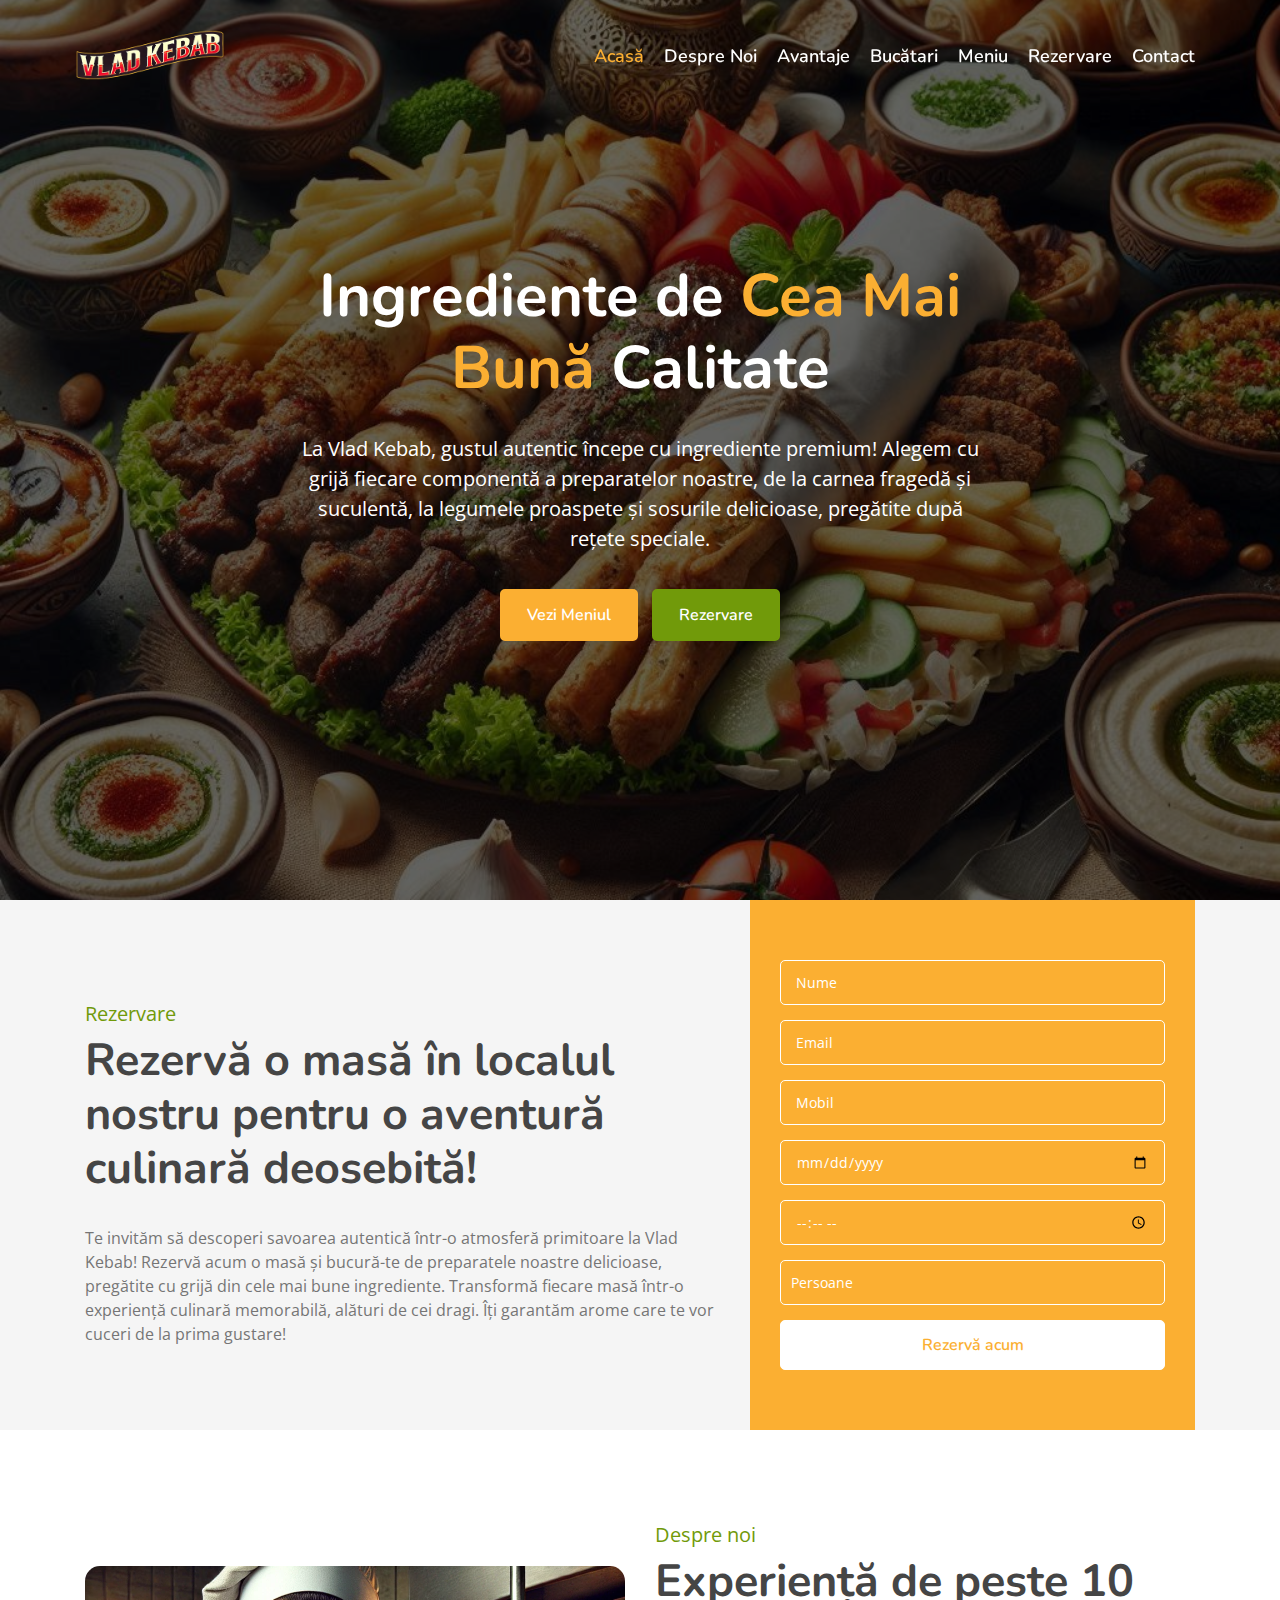
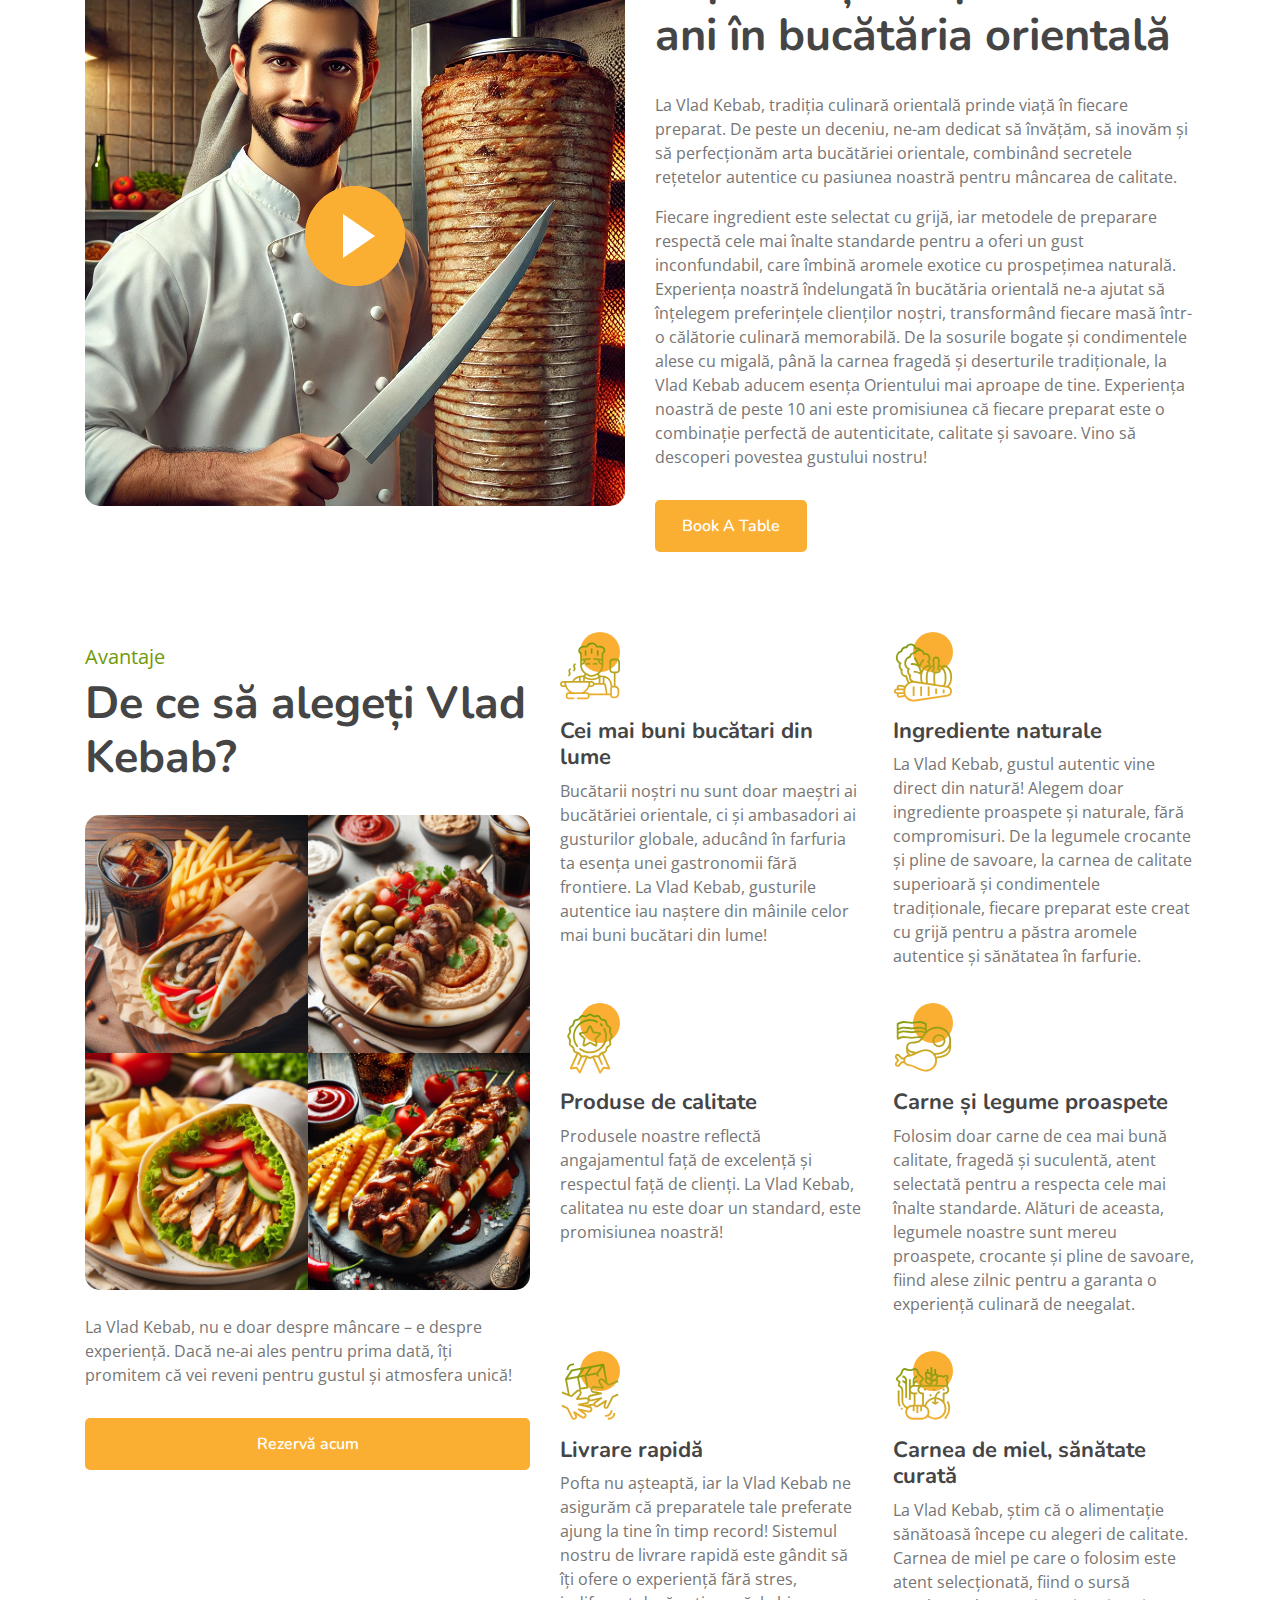
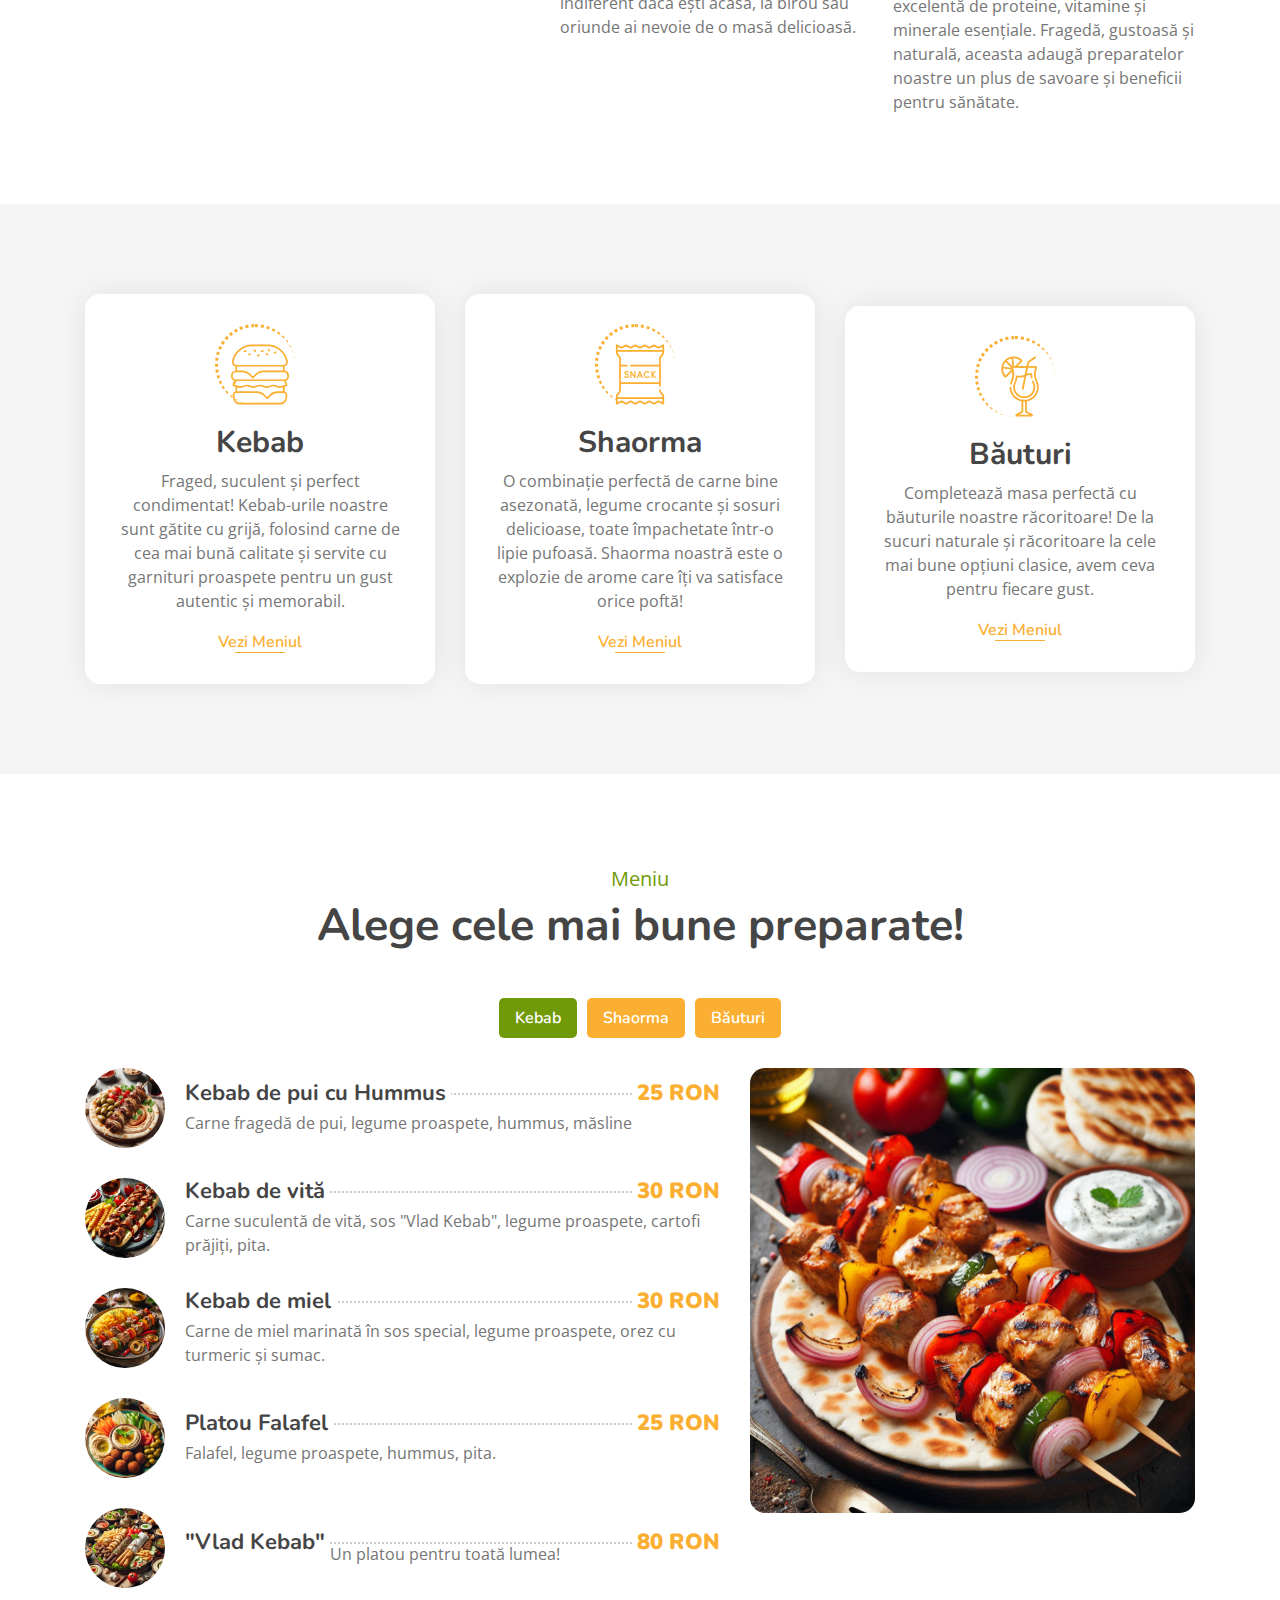
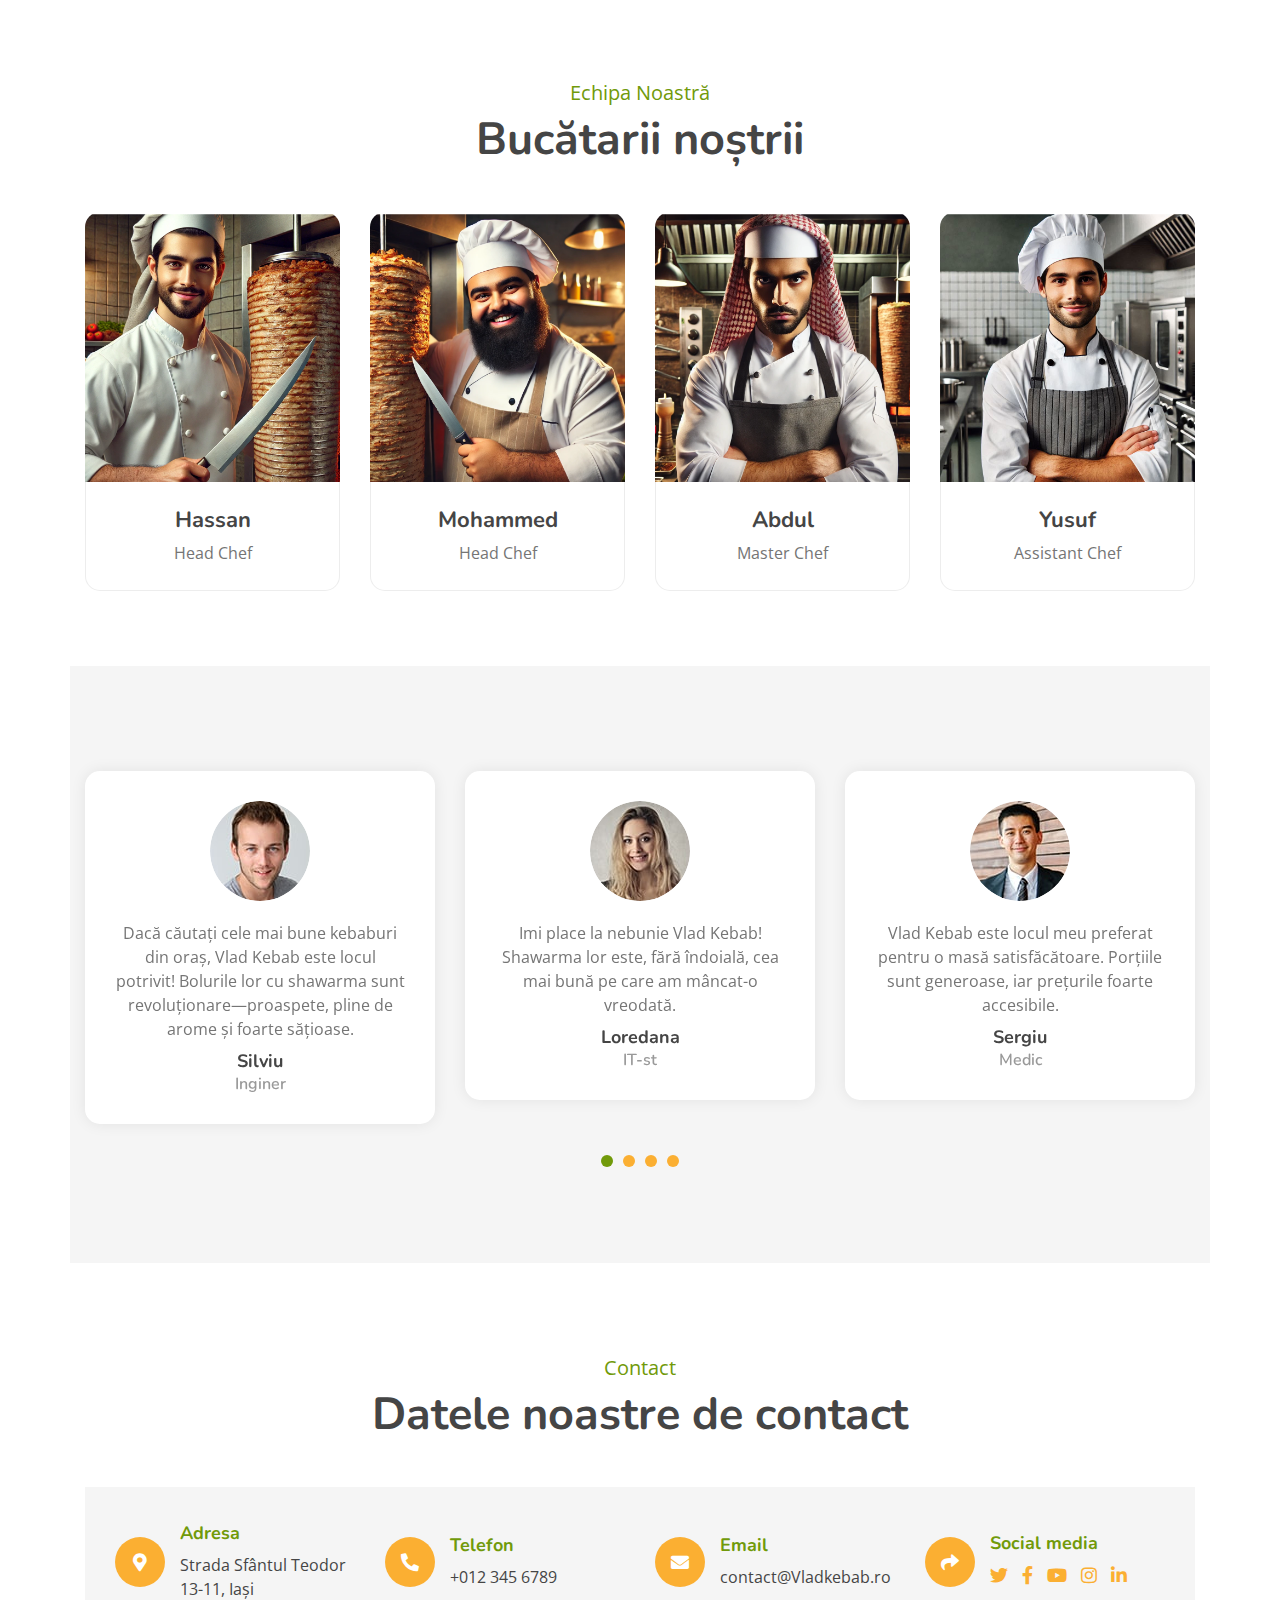
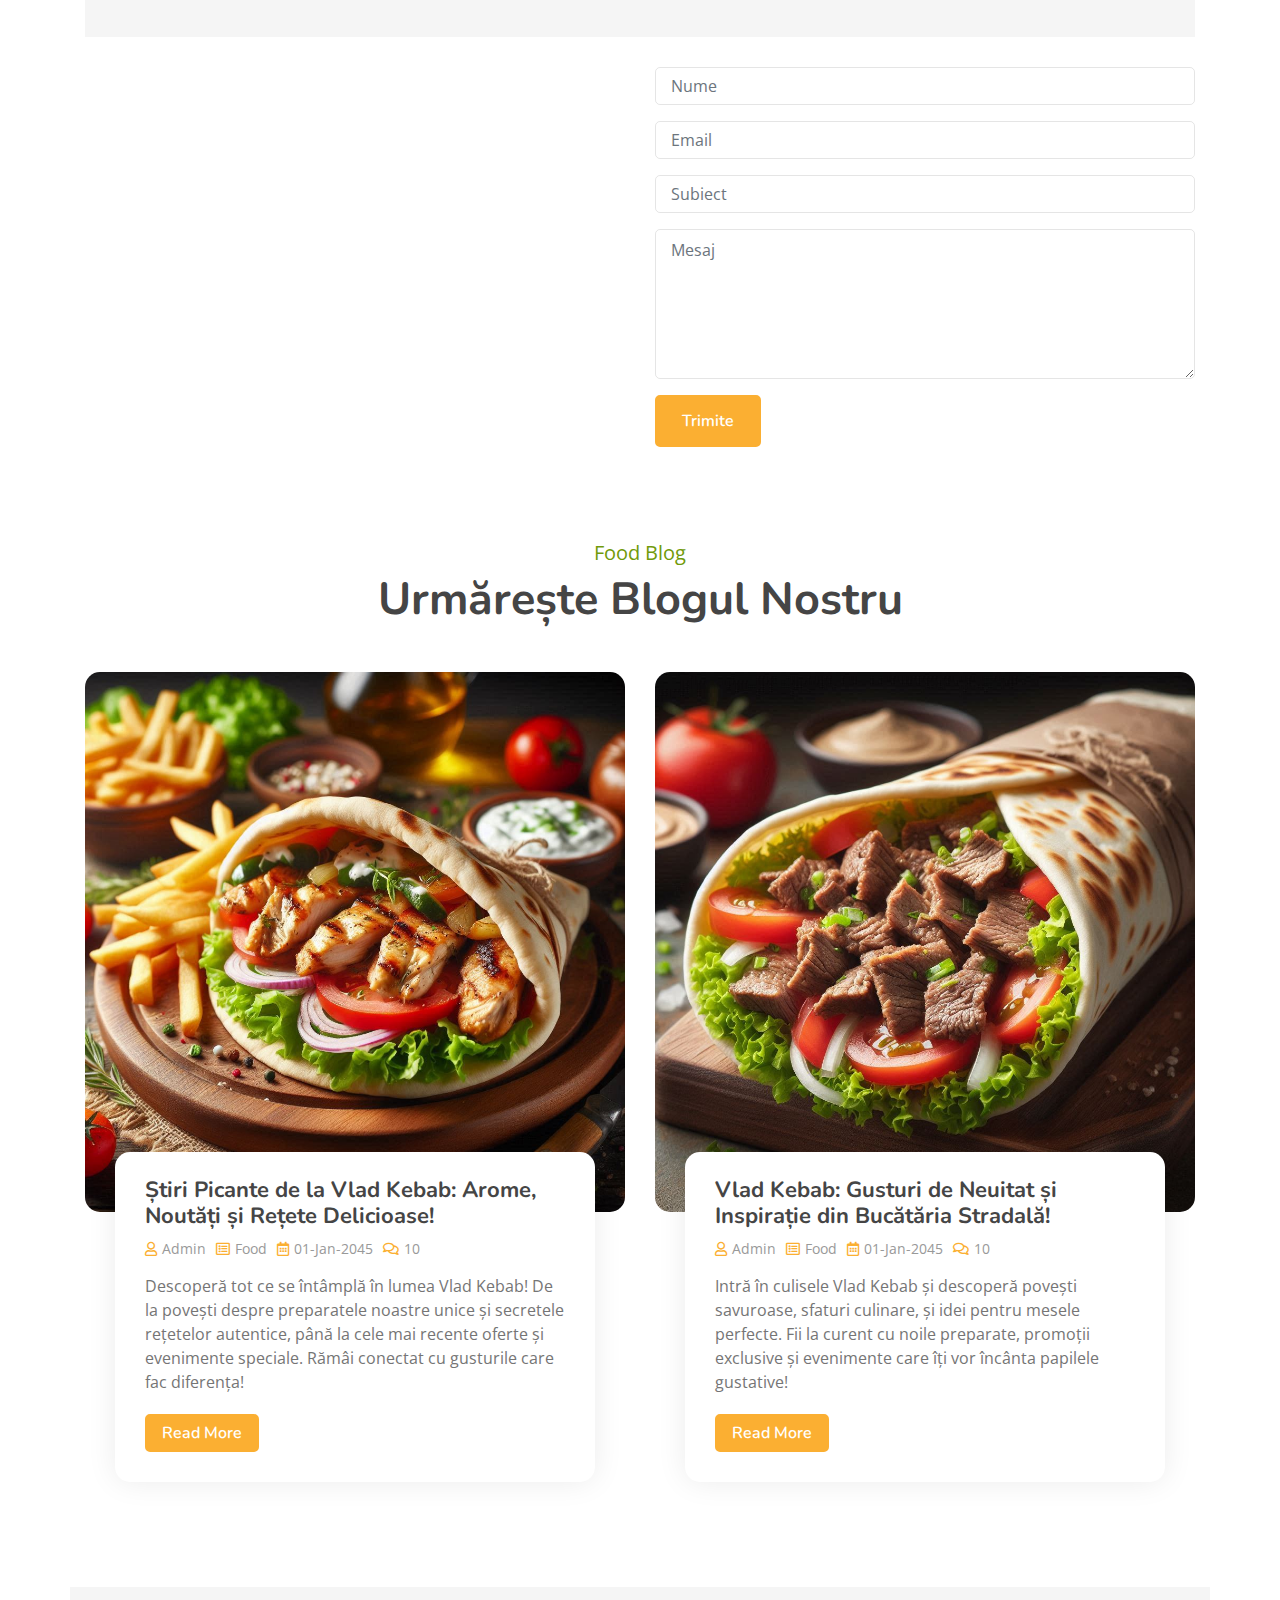
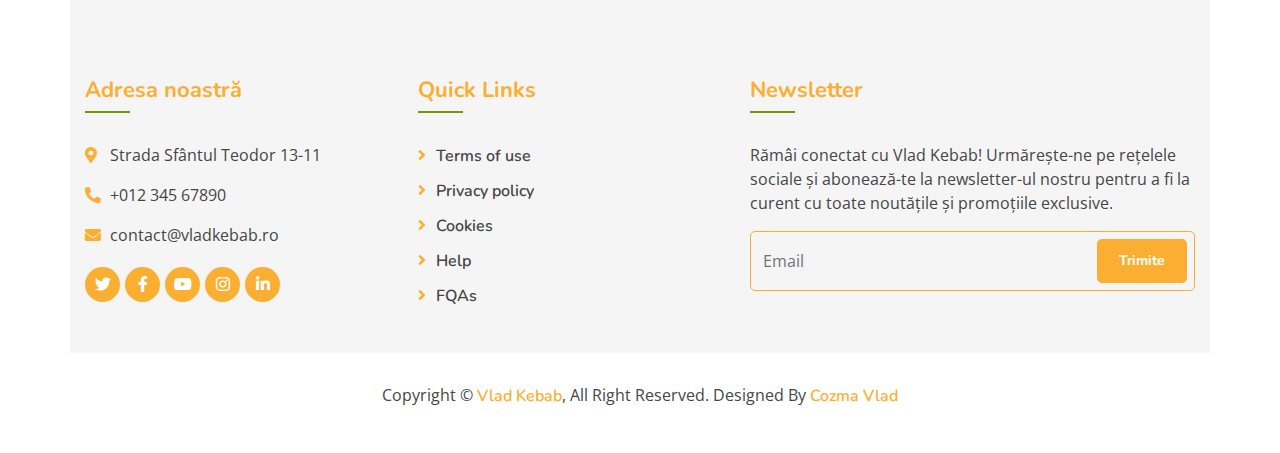
==== commit ac64752f: "2 commit" ====
--- a/index.html
+++ b/index.html
@@ -124,7 +124,7 @@
                 pe drum. Sistemul nostru de comandă rapidă este conceput pentru
                 confortul tău, iar livrările sunt mereu prompte. Fie că ești
                 acasă, la birou sau în mișcare, savoarea Vlad Kebab ajunge la
-                tine în cel mai scurt timp!
+                tine în cel mai scurt timp!!!
               </p>
               <div class="carousel-btn">
                 <a class="btn custom-btn" href="menu.html">Vezi Meniul</a>
@@ -398,7 +398,7 @@
                   <p>
                     Produsele noastre reflectă angajamentul față de excelență și
                     respectul față de clienți. La Vlad Kebab, calitatea nu este
-                    doar un standard – este promisiunea noastră!
+                    doar un standard, este promisiunea noastră!
                   </p>
                 </div>
               </div>
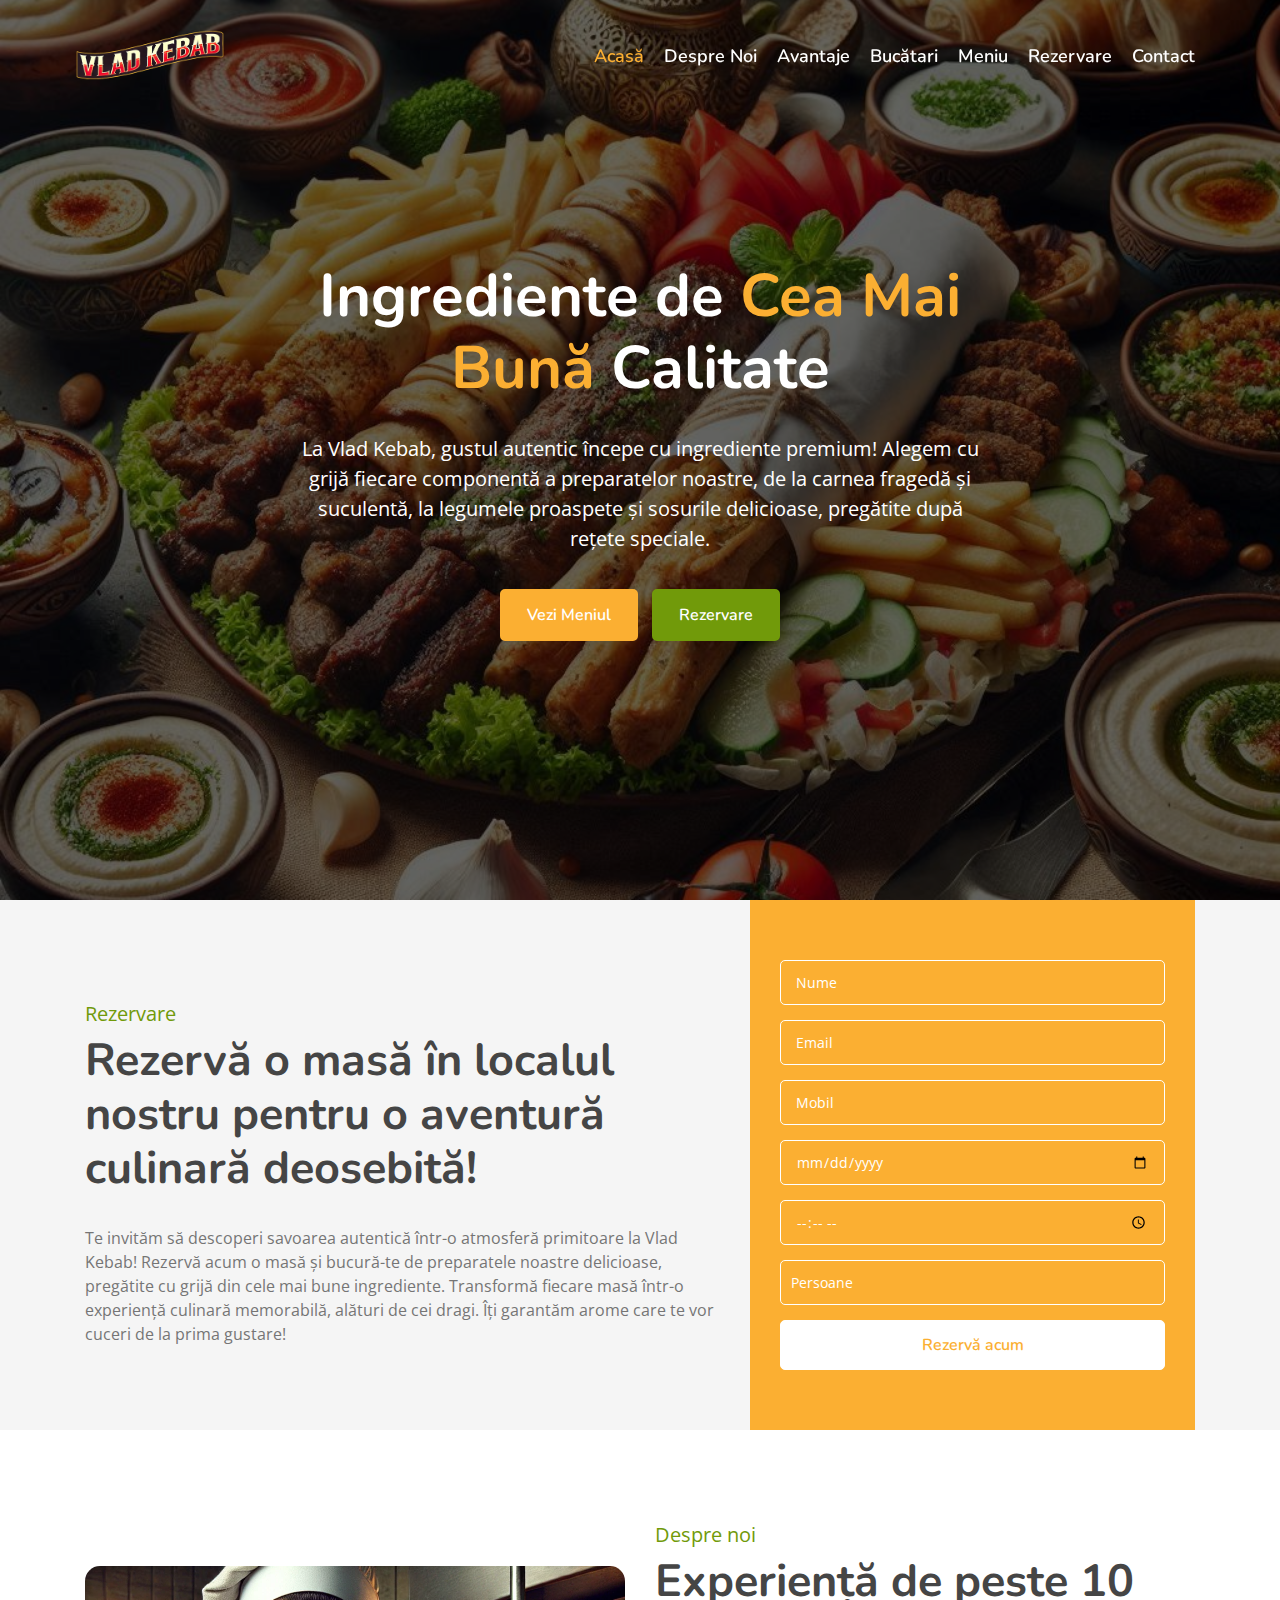
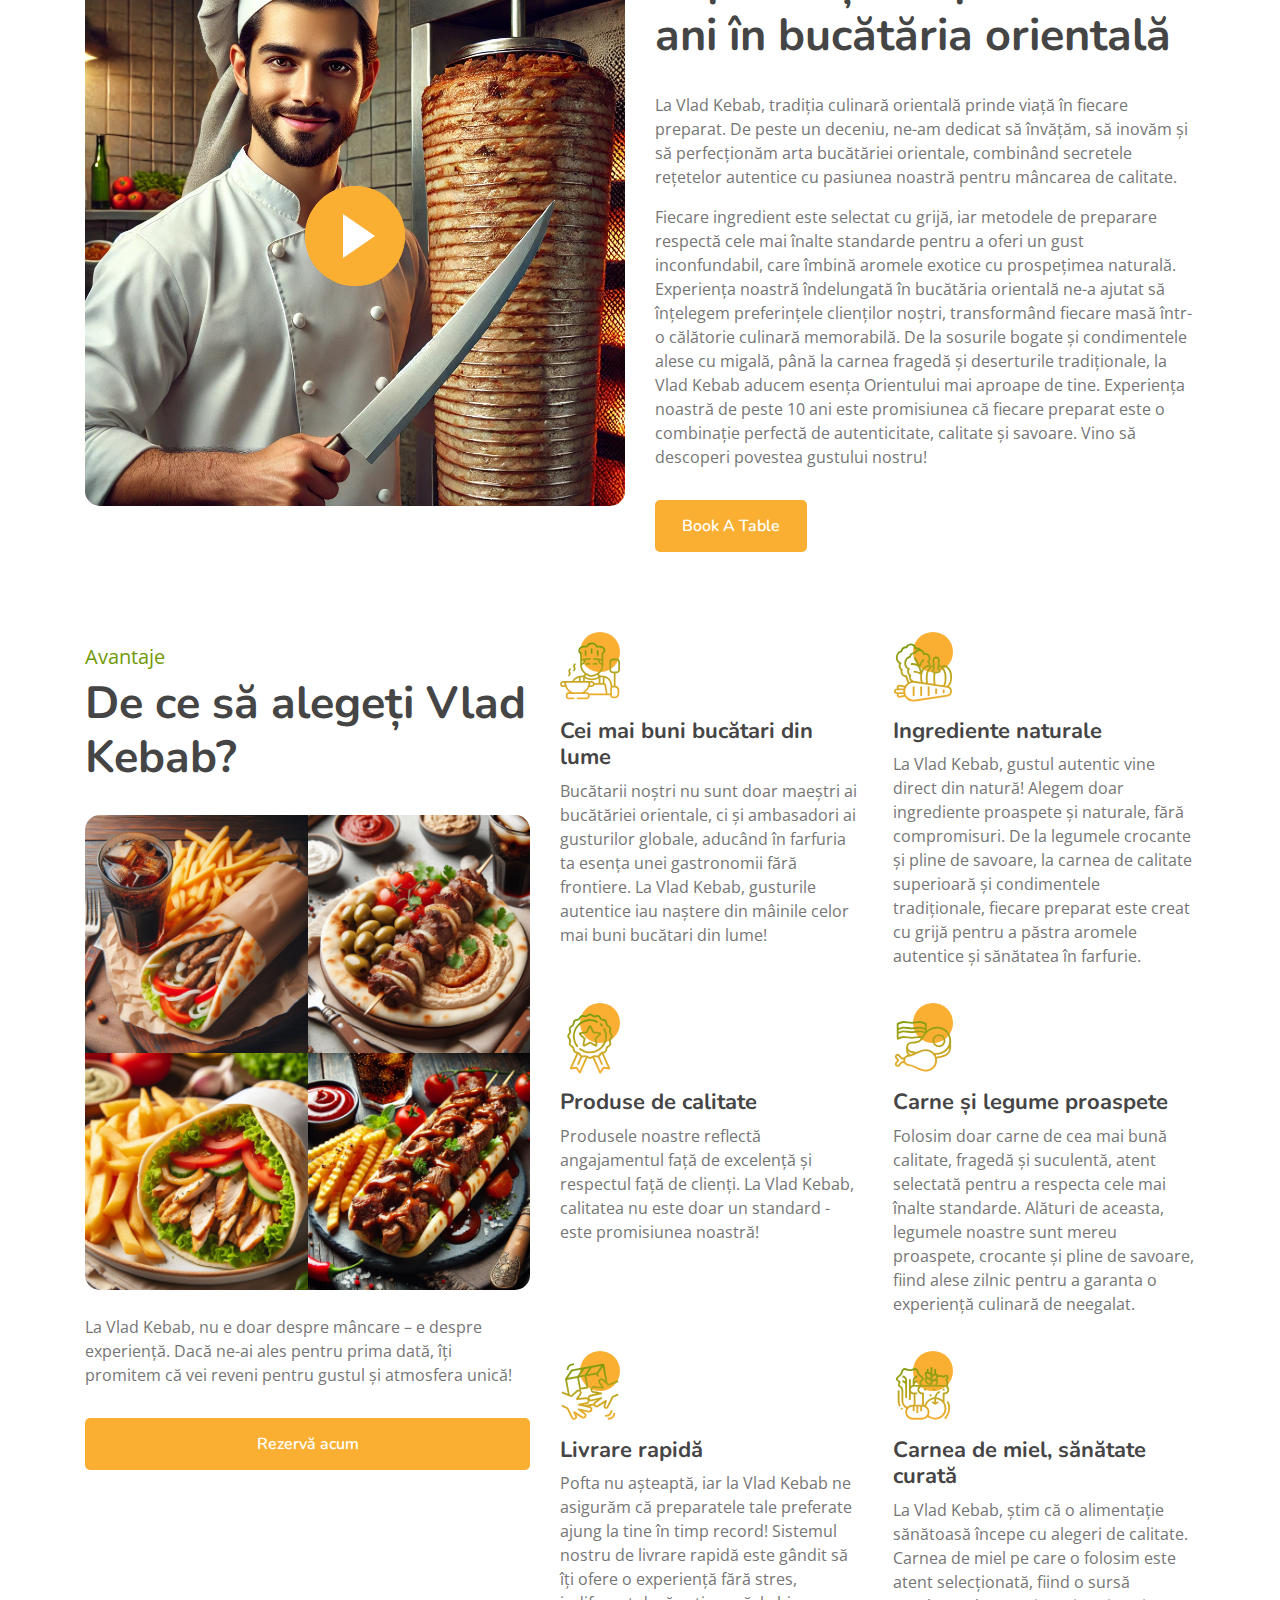
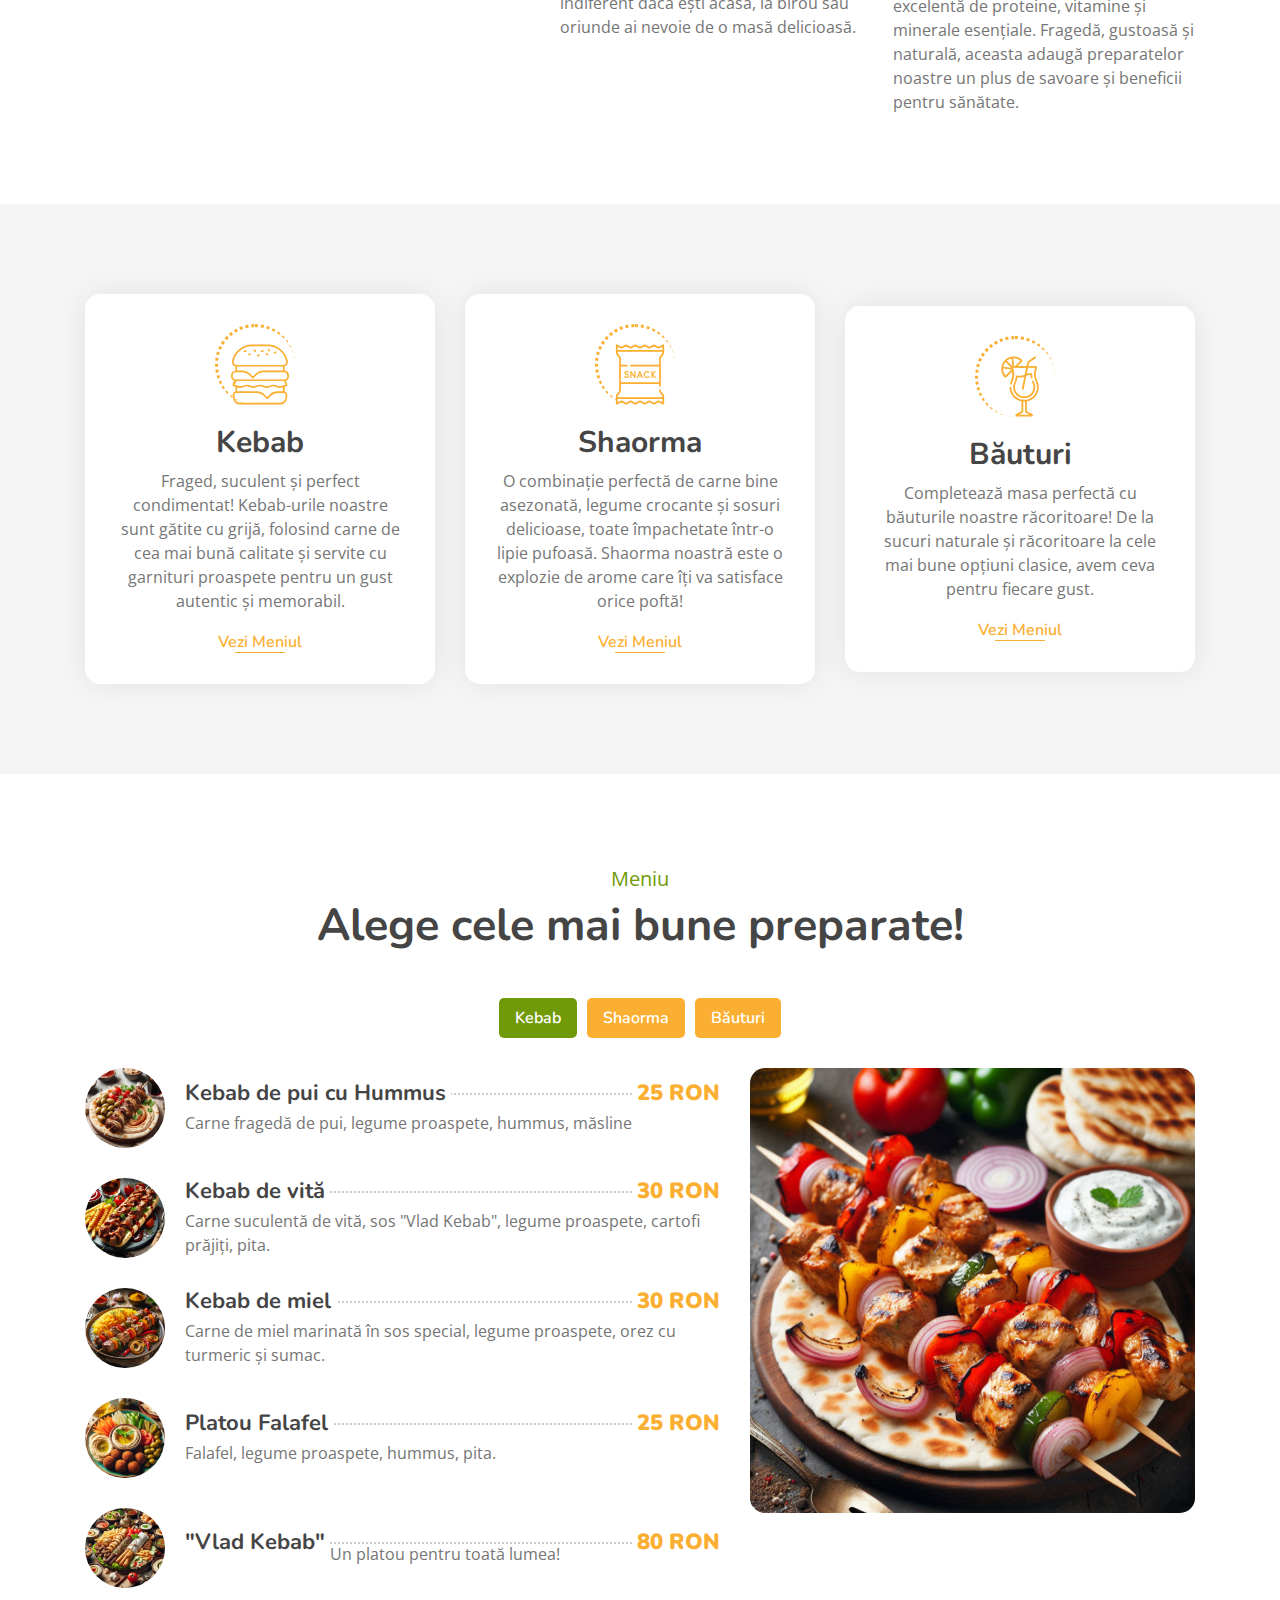
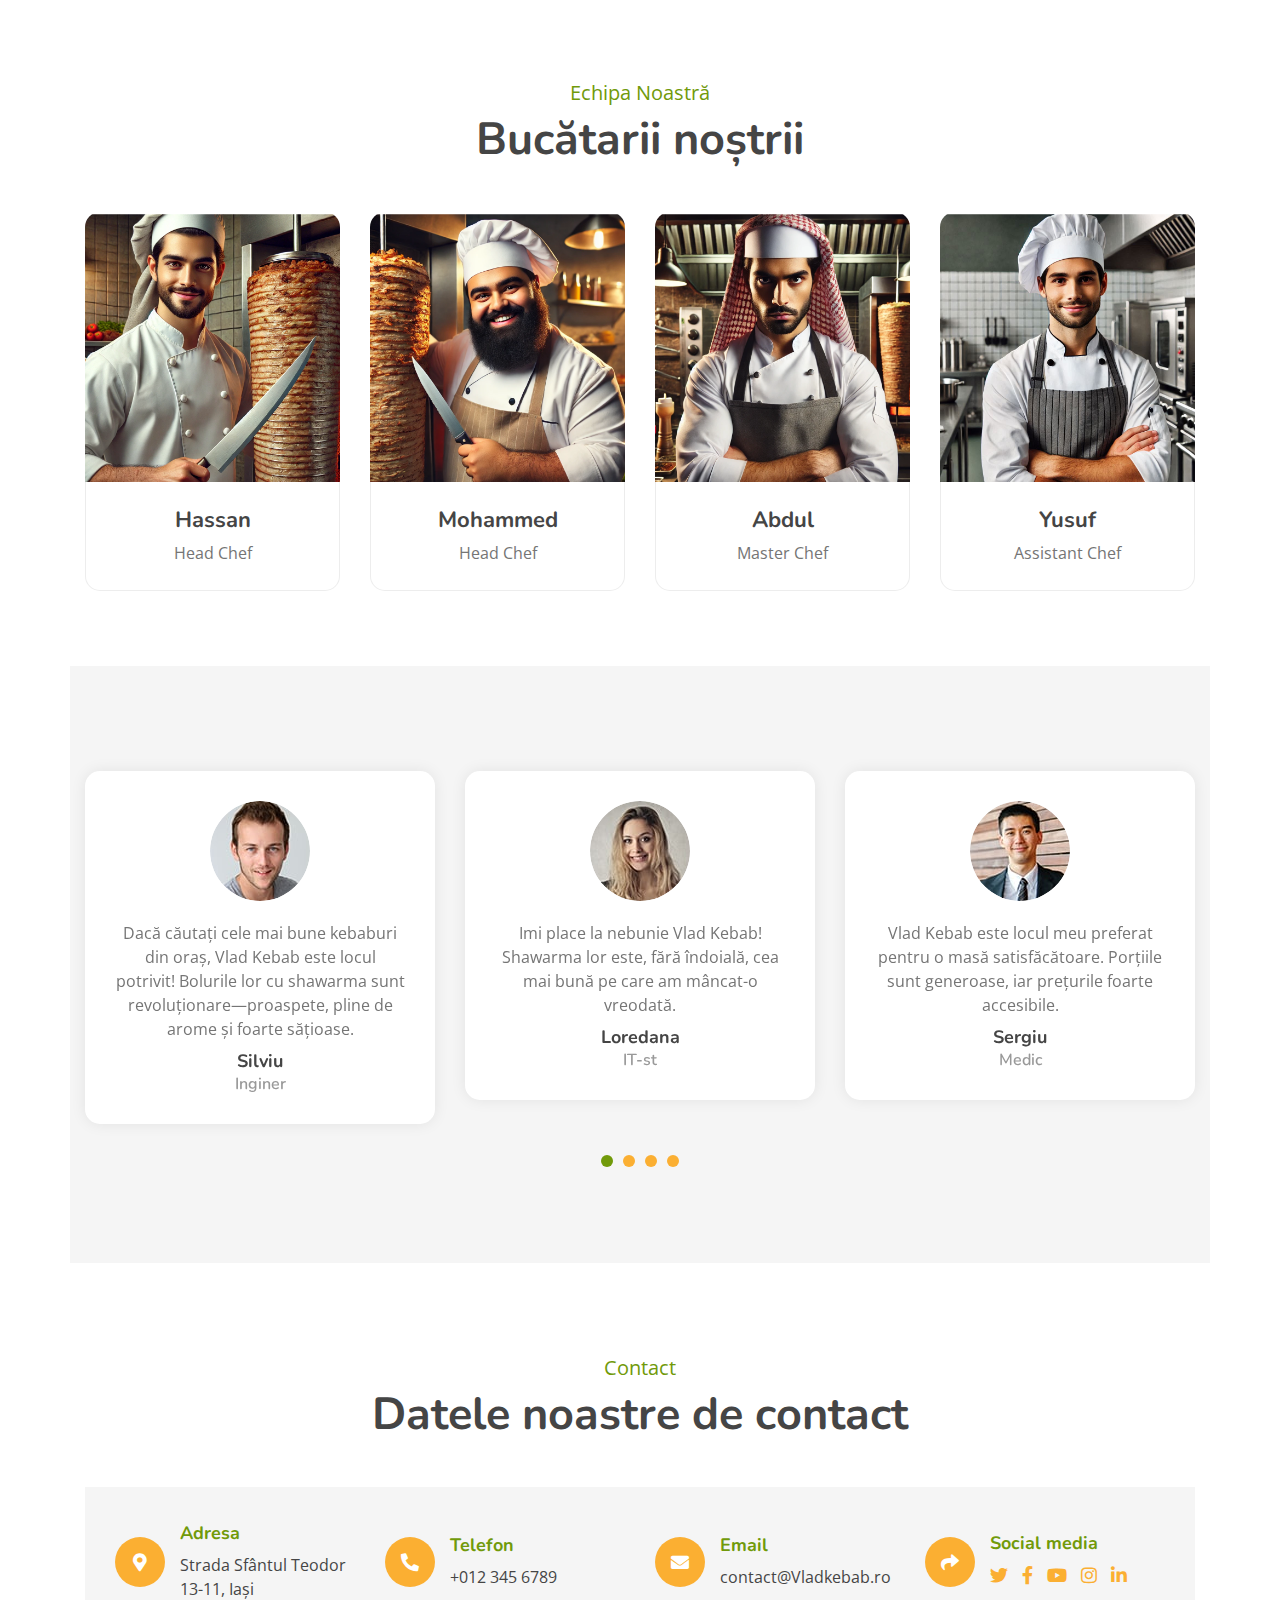
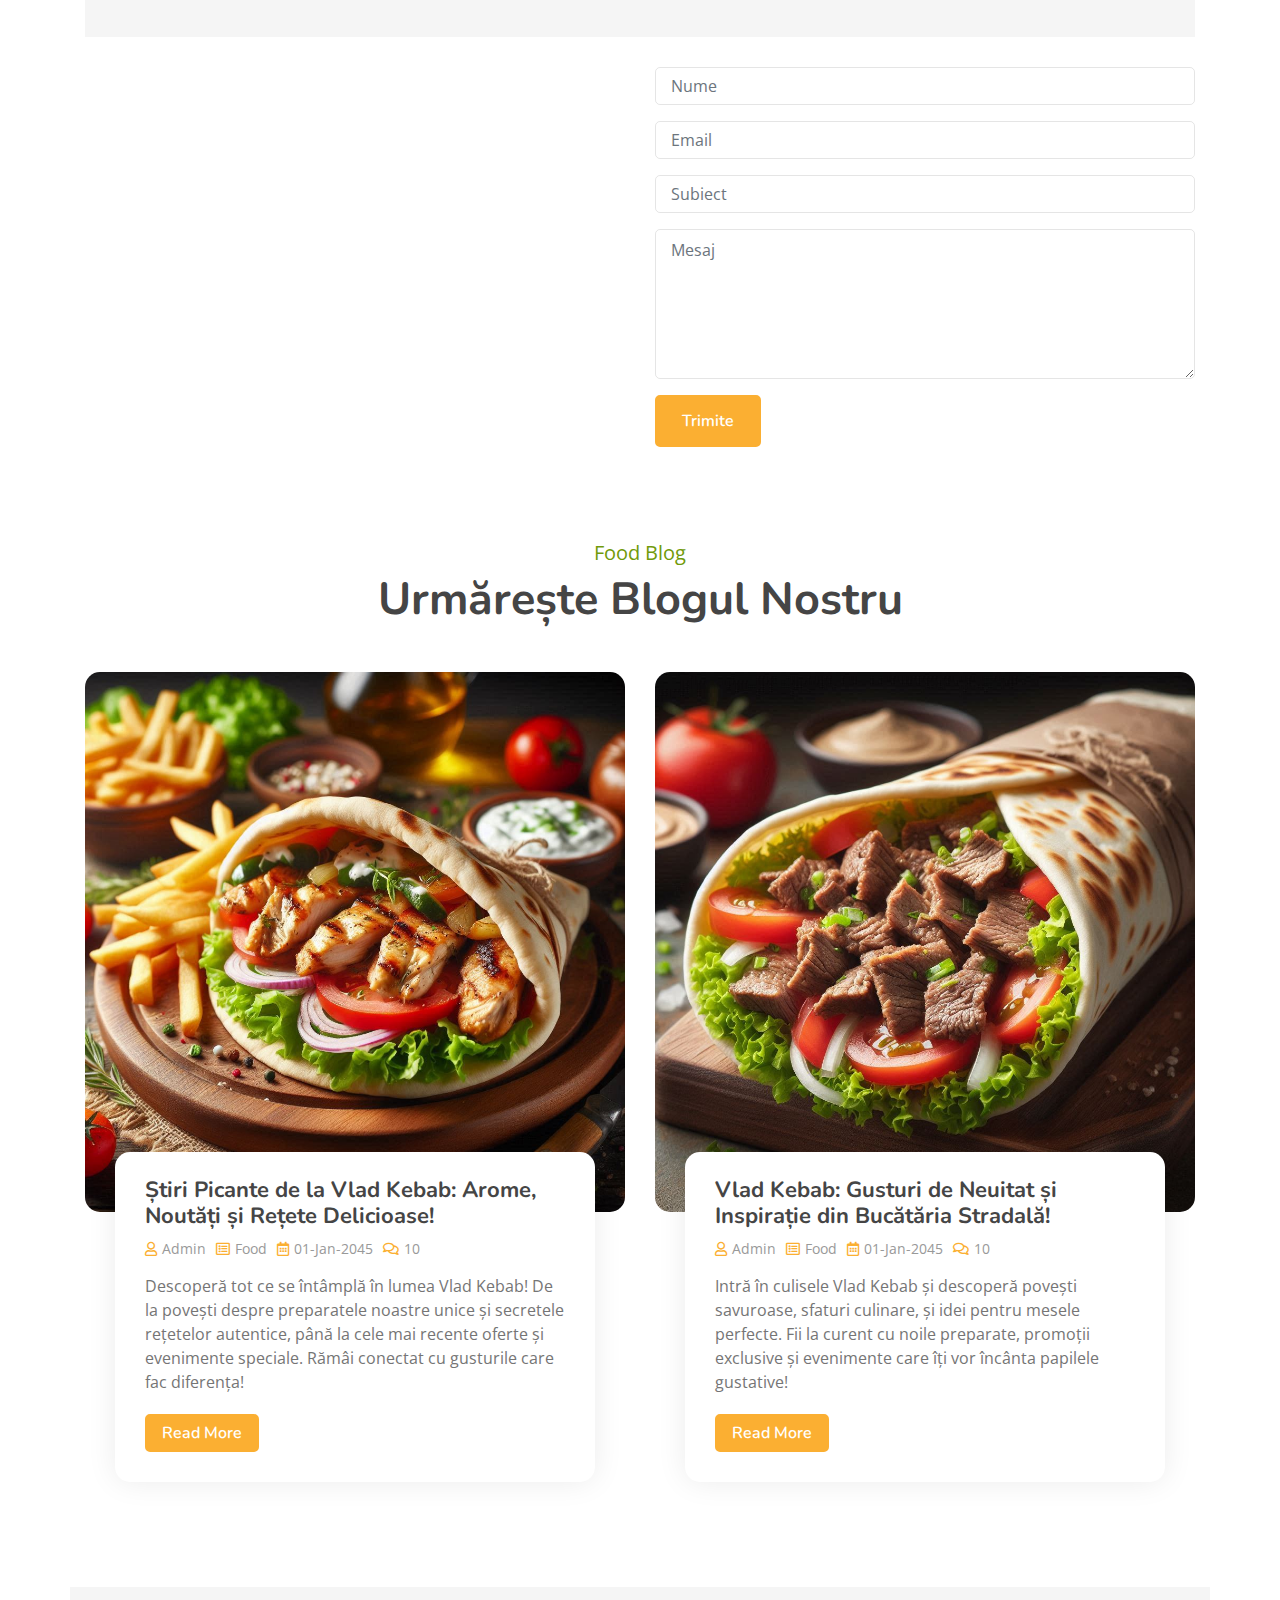
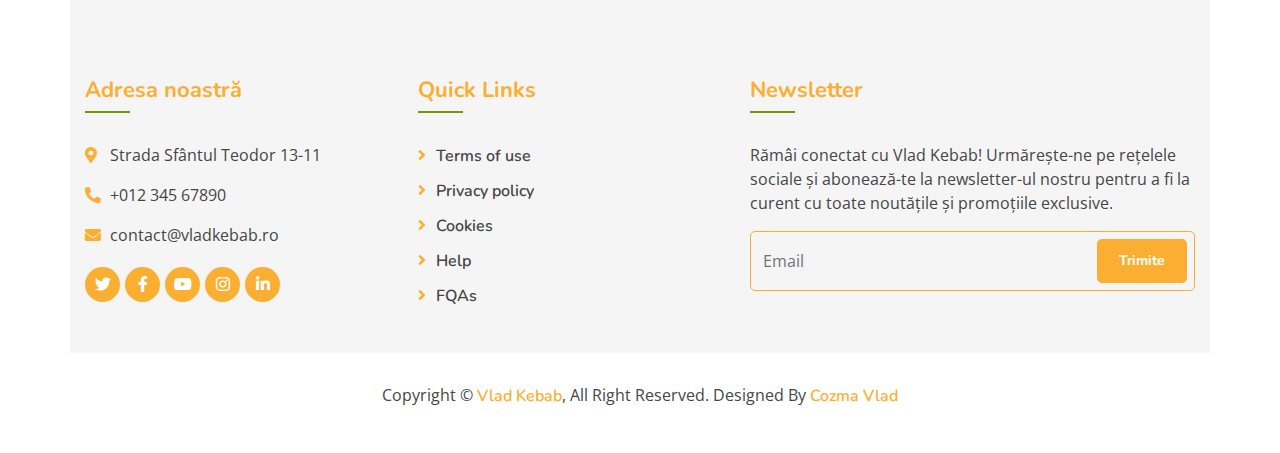
==== commit bcdaa4ca: "3 comm" ====
--- a/index.html
+++ b/index.html
@@ -398,7 +398,7 @@
                   <p>
                     Produsele noastre reflectă angajamentul față de excelență și
                     respectul față de clienți. La Vlad Kebab, calitatea nu este
-                    doar un standard, este promisiunea noastră!
+                    doar un standard - este promisiunea noastră!
                   </p>
                 </div>
               </div>
